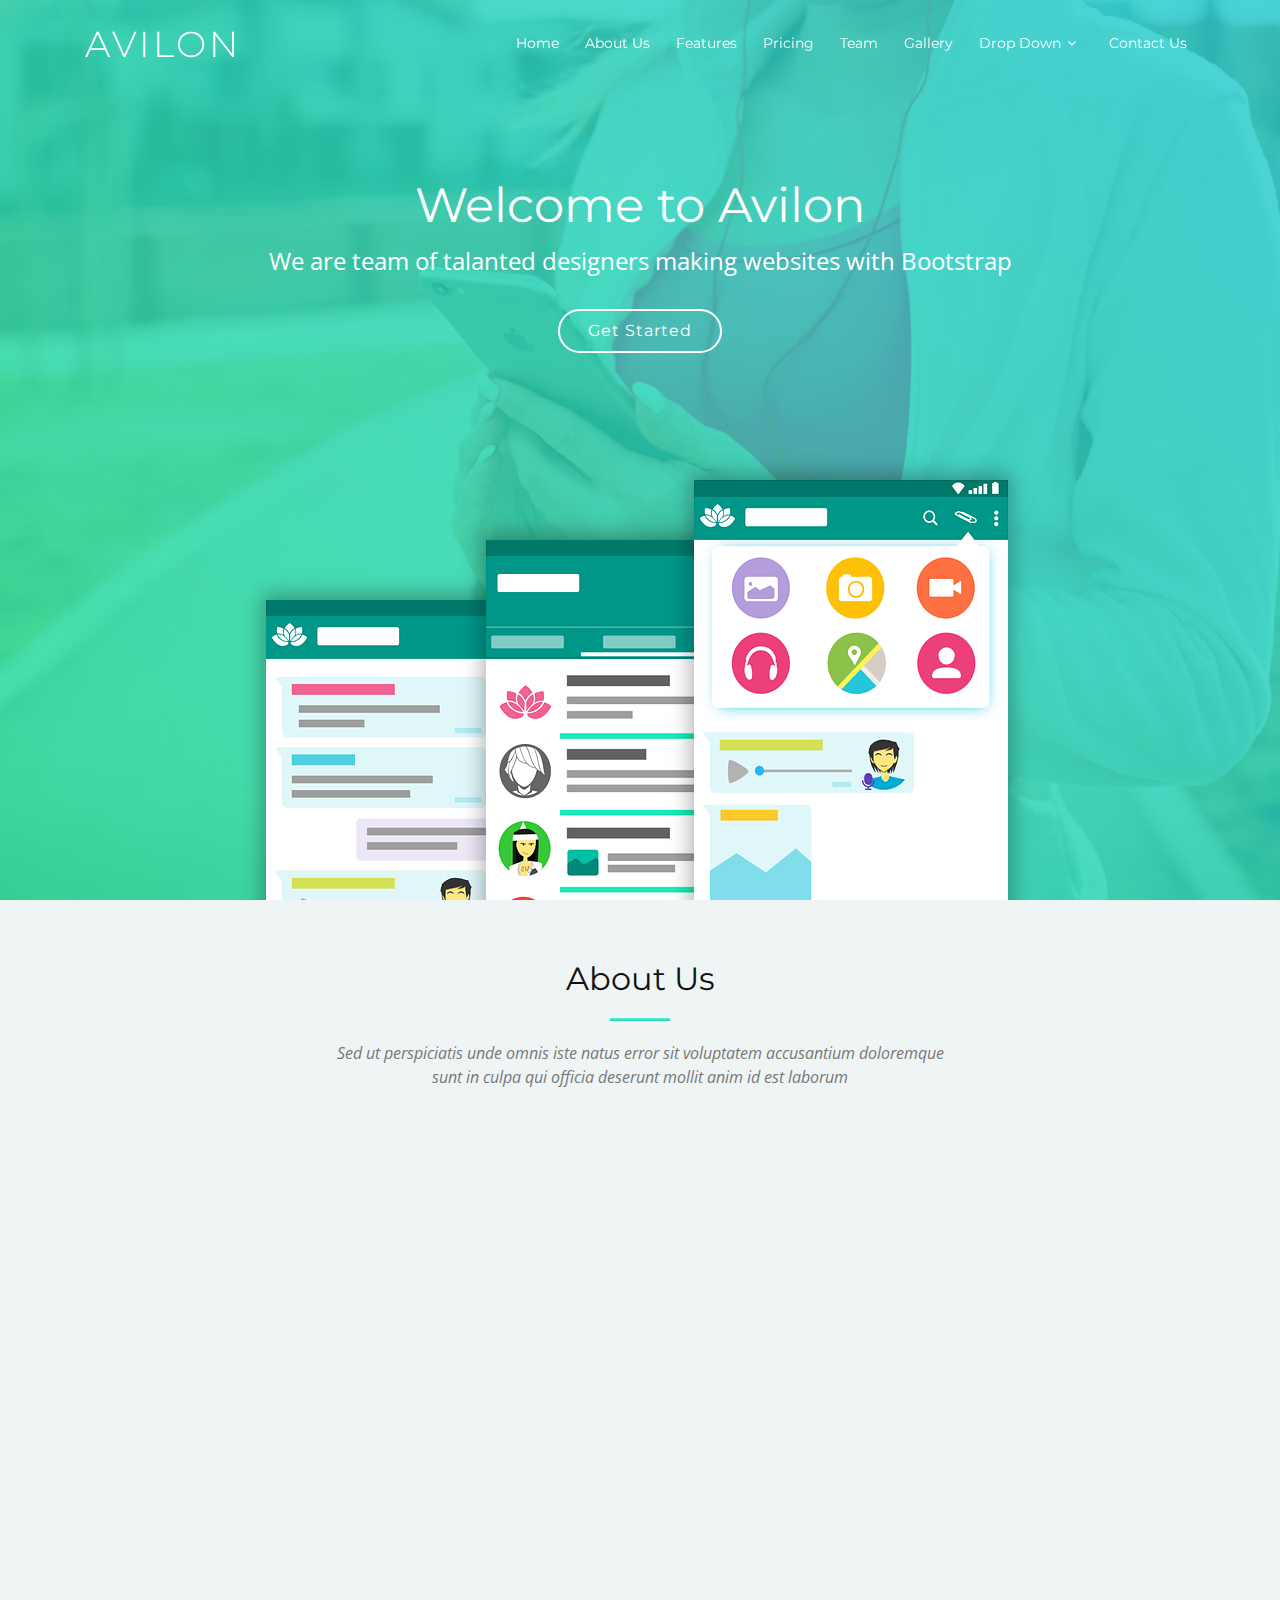
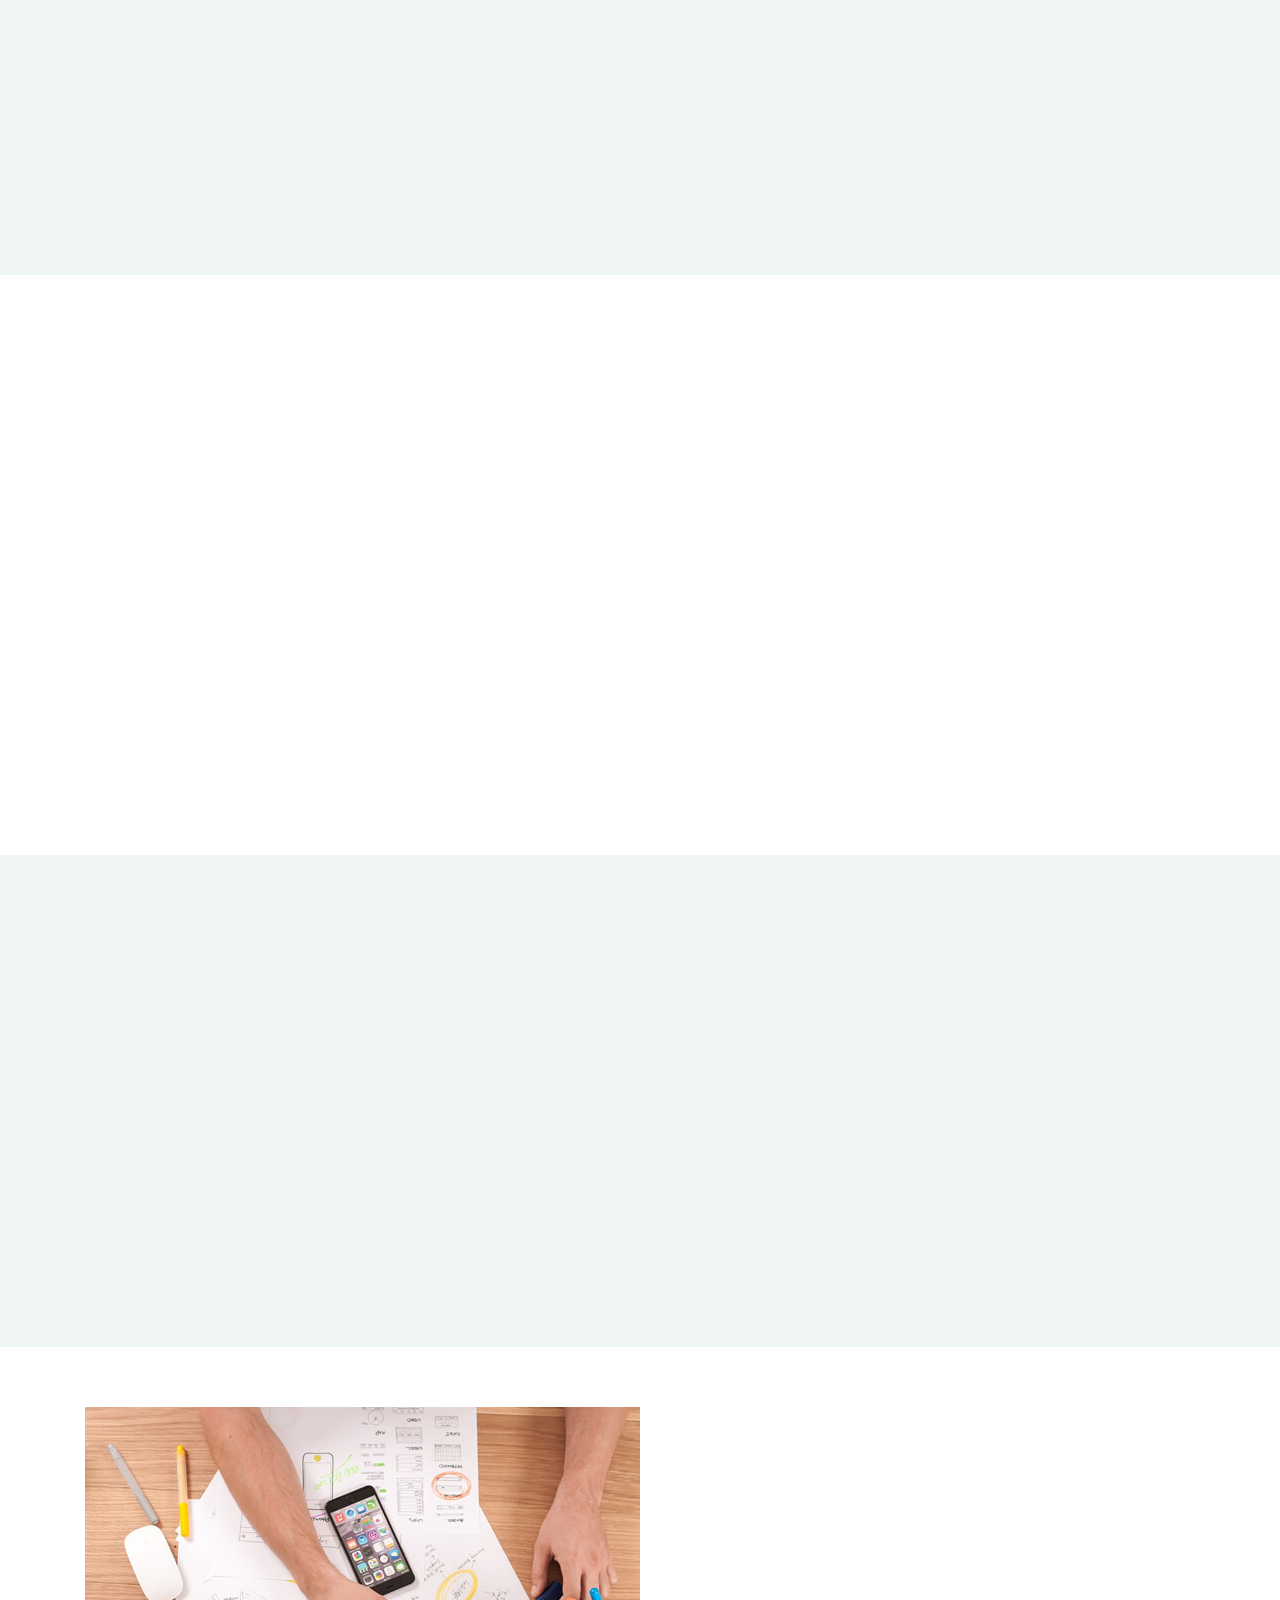
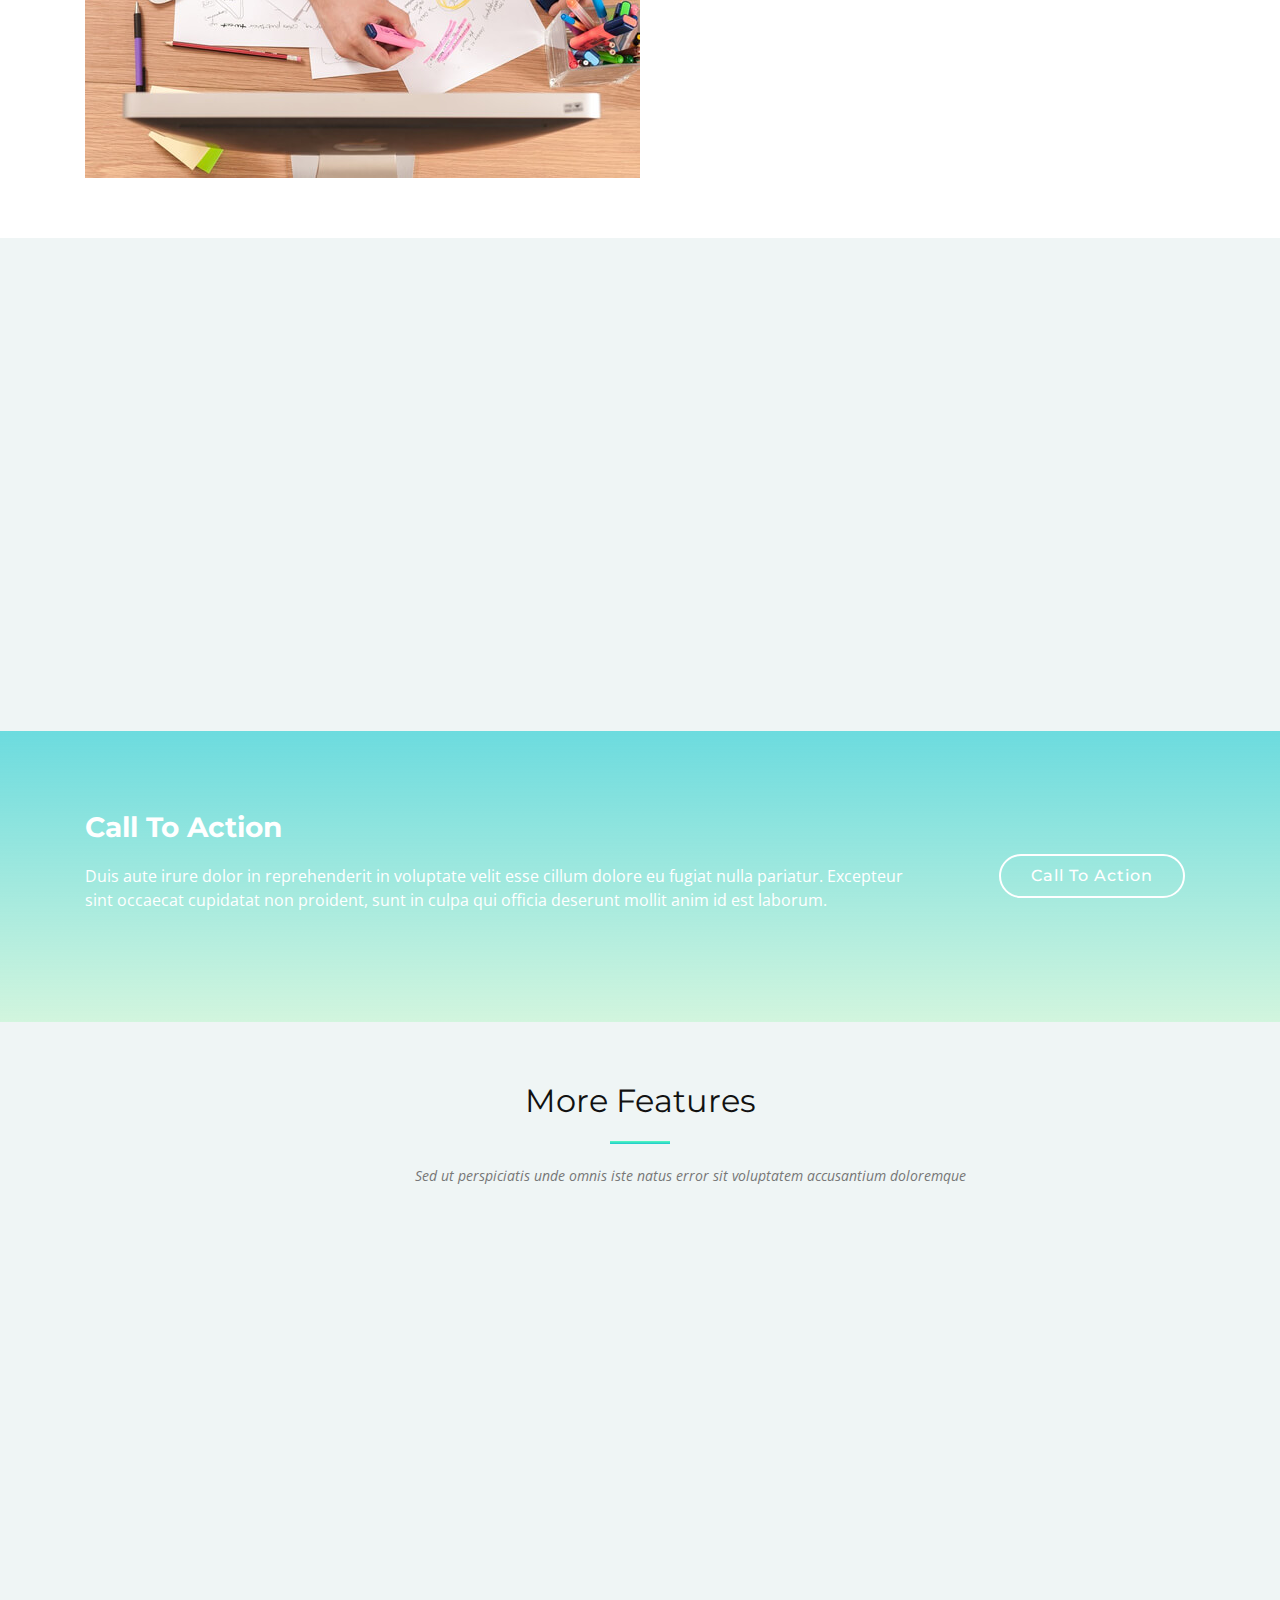
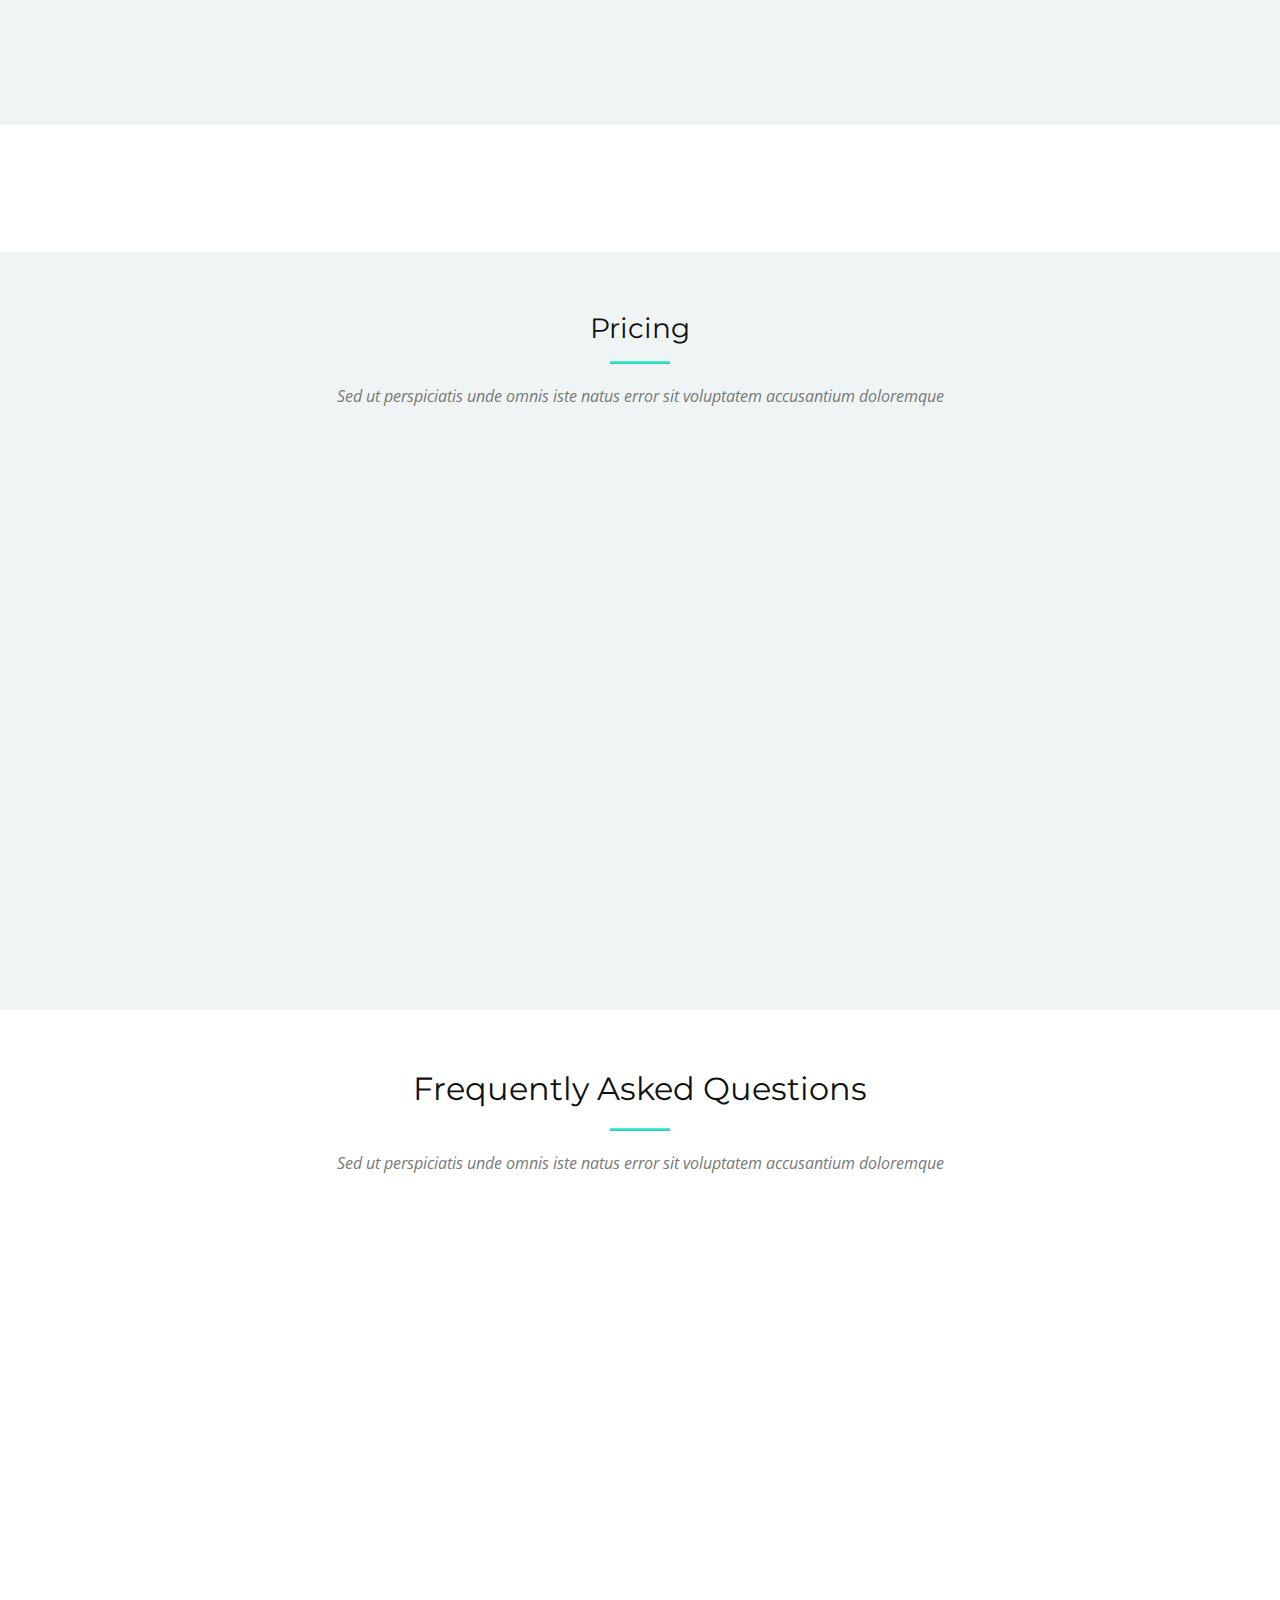
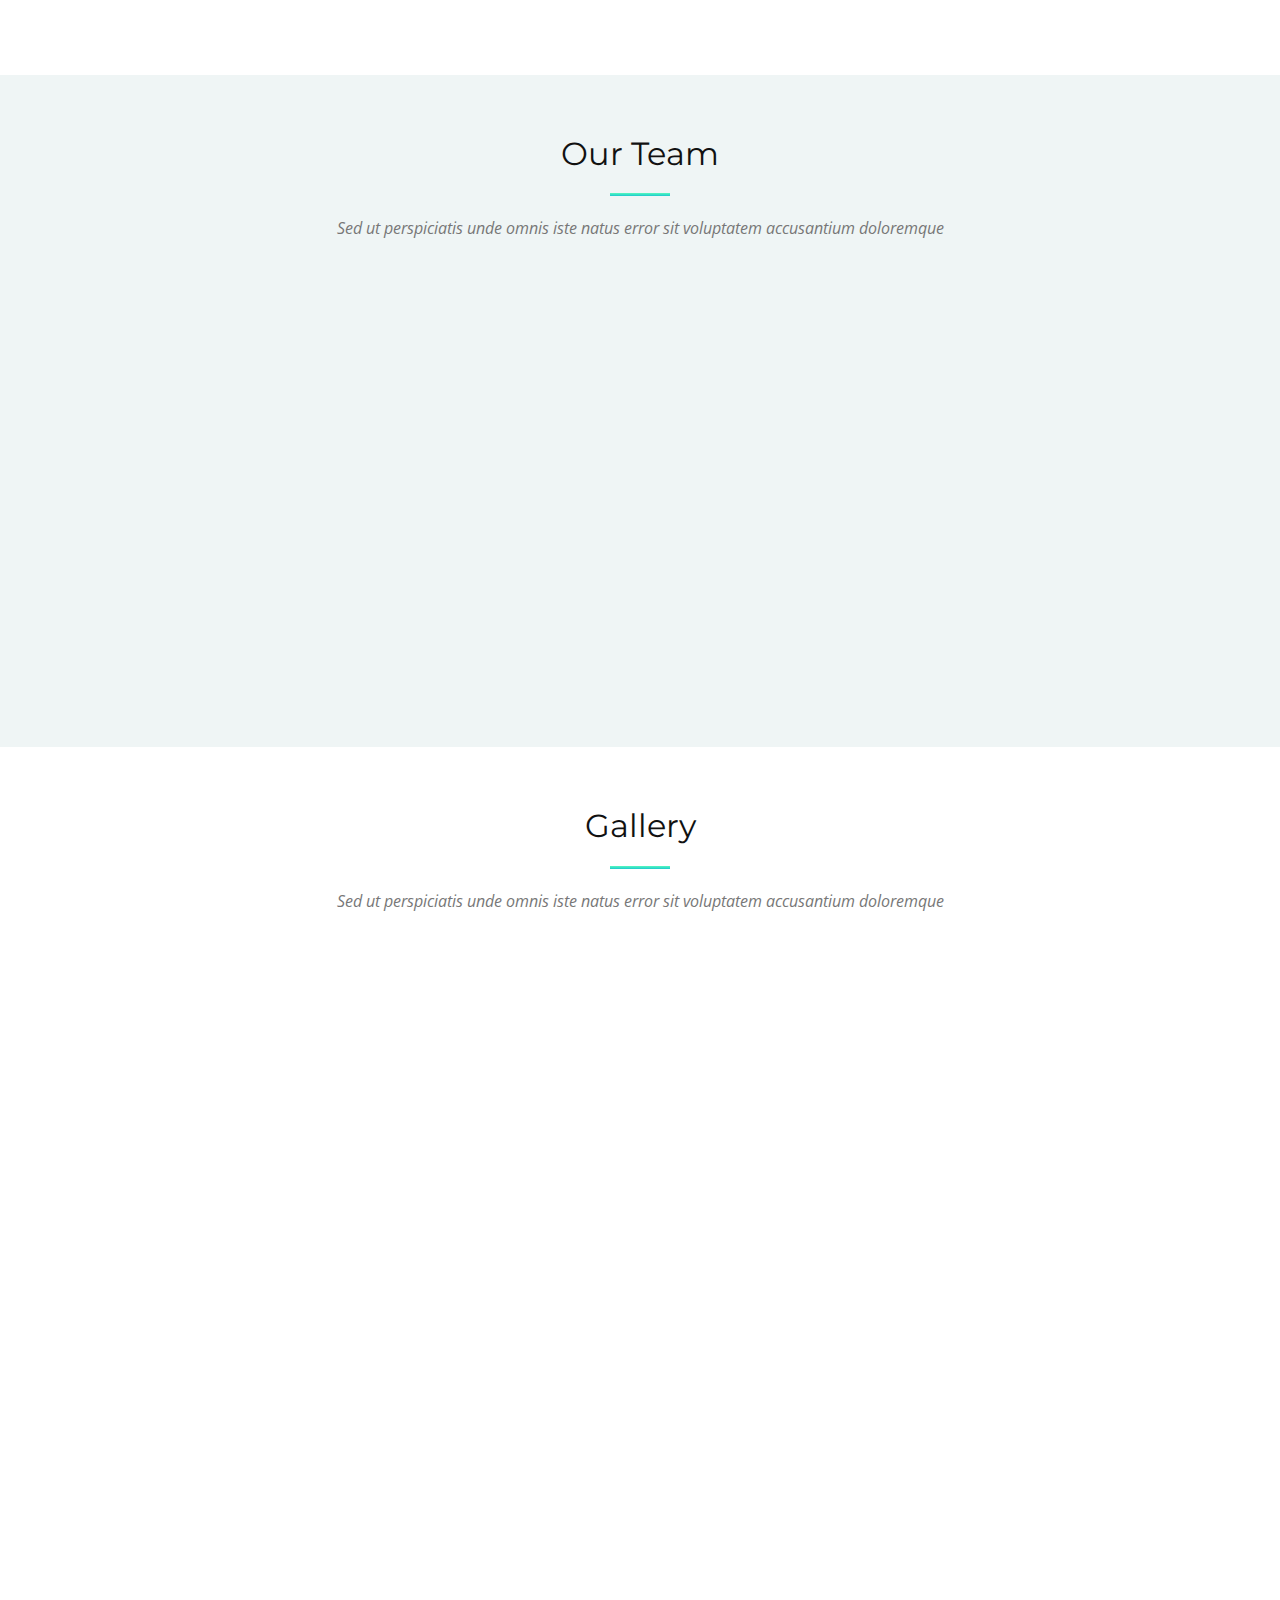
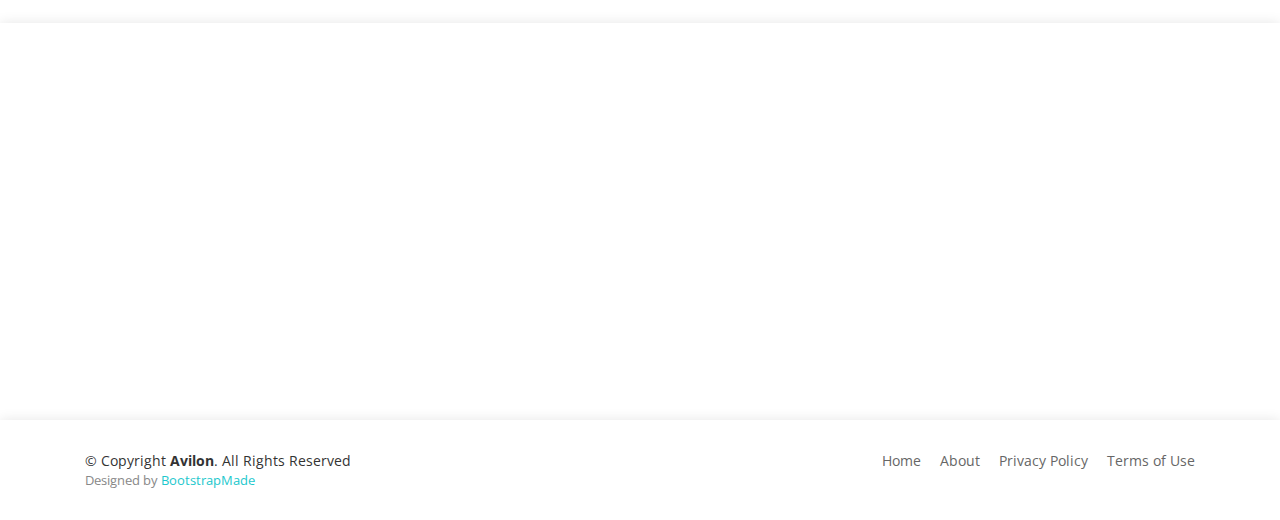
==== index.html @ e2396671 "Web template" ====
<!DOCTYPE html>
<html lang="en">
<head>
  <meta charset="utf-8">
  <title>Avilon Bootstrap Template</title>
  <meta content="width=device-width, initial-scale=1.0" name="viewport">
  <meta content="" name="keywords">
  <meta content="" name="description">

  <!-- Favicons -->
  <link href="img/favicon.png" rel="icon">
  <link href="img/apple-touch-icon.png" rel="apple-touch-icon">

  <!-- Google Fonts -->
  <link href="https://fonts.googleapis.com/css?family=Montserrat:300,400,500,700|Open+Sans:300,300i,400,400i,700,700i" rel="stylesheet">

  <!-- Bootstrap CSS File -->
  <link href="lib/bootstrap/css/bootstrap.min.css" rel="stylesheet">

  <!-- Libraries CSS Files -->
  <link href="lib/animate/animate.min.css" rel="stylesheet">
  <link href="lib/font-awesome/css/font-awesome.min.css" rel="stylesheet">
  <link href="lib/ionicons/css/ionicons.min.css" rel="stylesheet">
  <link href="lib/magnific-popup/magnific-popup.css" rel="stylesheet">

  <!-- Main Stylesheet File -->
  <link href="css/style.css" rel="stylesheet">

  <!-- =======================================================
    Theme Name: Avilon
    Theme URL: https://bootstrapmade.com/avilon-bootstrap-landing-page-template/
    Author: BootstrapMade.com
    License: https://bootstrapmade.com/license/
  ======================================================= -->
</head>

<body>

  <!--==========================
    Header
  ============================-->
  <header id="header">
    <div class="container">

      <div id="logo" class="pull-left">
        <h1><a href="#intro" class="scrollto">Avilon</a></h1>
        <!-- Uncomment below if you prefer to use an image logo -->
        <!-- <a href="#intro"><img src="img/logo.png" alt="" title=""></a> -->
      </div>

      <nav id="nav-menu-container">
        <ul class="nav-menu">
          <li class="menu-active"><a href="#intro">Home</a></li>
          <li><a href="#about">About Us</a></li>
          <li><a href="#features">Features</a></li>
          <li><a href="#pricing">Pricing</a></li>
          <li><a href="#team">Team</a></li>
          <li><a href="#gallery">Gallery</a></li>
          <li class="menu-has-children"><a href="">Drop Down</a>
            <ul>
              <li><a href="#">Drop Down 1</a></li>
              <li class="menu-has-children"><a href="#">Drop Down 2</a>
                <ul>
                  <li><a href="#">Deep Drop Down 1</a></li>
                  <li><a href="#">Deep Drop Down 2</a></li>
                  <li><a href="#">Deep Drop Down 3</a></li>
                  <li><a href="#">Deep Drop Down 4</a></li>
                  <li><a href="#">Deep Drop Down 5</a></li>
                </ul>
              </li>
              <li><a href="#">Drop Down 3</a></li>
              <li><a href="#">Drop Down 4</a></li>
              <li><a href="#">Drop Down 5</a></li>
            </ul>
          </li>
          <li><a href="#contact">Contact Us</a></li>
        </ul>
      </nav><!-- #nav-menu-container -->
    </div>
  </header><!-- #header -->

  <!--==========================
    Intro Section
  ============================-->
  <section id="intro">

    <div class="intro-text">
      <h2>Welcome to Avilon</h2>
      <p>We are team of talanted designers making websites with Bootstrap</p>
      <a href="#about" class="btn-get-started scrollto">Get Started</a>
    </div>

    <div class="product-screens">

      <div class="product-screen-1 wow fadeInUp" data-wow-delay="0.4s" data-wow-duration="0.6s">
        <img src="img/product-screen-1.png" alt="">
      </div>

      <div class="product-screen-2 wow fadeInUp" data-wow-delay="0.2s" data-wow-duration="0.6s">
        <img src="img/product-screen-2.png" alt="">
      </div>

      <div class="product-screen-3 wow fadeInUp" data-wow-duration="0.6s">
        <img src="img/product-screen-3.png" alt="">
      </div>

    </div>

  </section><!-- #intro -->

  <main id="main">

    <!--==========================
      About Us Section
    ============================-->
    <section id="about" class="section-bg">
      <div class="container-fluid">
        <div class="section-header">
          <h3 class="section-title">About Us</h3>
          <span class="section-divider"></span>
          <p class="section-description">
            Sed ut perspiciatis unde omnis iste natus error sit voluptatem accusantium doloremque<br>
            sunt in culpa qui officia deserunt mollit anim id est laborum
          </p>
        </div>

        <div class="row">
          <div class="col-lg-6 about-img wow fadeInLeft">
            <img src="img/about-img.jpg" alt="">
          </div>

          <div class="col-lg-6 content wow fadeInRight">
            <h2>Lorem ipsum dolor sit amet, consectetur adipiscing elite storium paralate</h2>
            <h3>Excepteur sint occaecat cupidatat non proident, sunt in culpa qui officia deserunt mollit anim id est laborum.</h3>
            <p>
              Lorem ipsum dolor sit amet, consectetur adipiscing elit, sed do eiusmod tempor incididunt ut labore et dolore magna aliqua ullamco laboris nisi ut aliquip ex ea commodo consequat.
            </p>

            <ul>
              <li><i class="ion-android-checkmark-circle"></i> Ullamco laboris nisi ut aliquip ex ea commodo consequat.</li>
              <li><i class="ion-android-checkmark-circle"></i> Duis aute irure dolor in reprehenderit in voluptate velit.</li>
              <li><i class="ion-android-checkmark-circle"></i> Ullamco laboris nisi ut aliquip ex ea commodo consequat. Duis aute irure dolor in reprehenderit in voluptate trideta storacalaperda mastiro dolore eu fugiat nulla pariatur.</li>
            </ul>

            <p>
              Ullamco laboris nisi ut aliquip ex ea commodo consequat. Duis aute irure dolor in reprehenderit in voluptate velit esse cillum dolore eu fugiat nulla pariatur. Excepteur sint occaecat cupidatat non proident, sunt in culpa qui officia deserunt mollit anim id est laborum Libero justo laoreet sit amet cursus sit amet dictum sit. Commodo sed egestas egestas fringilla phasellus faucibus scelerisque eleifend donec
            </p>
          </div>
        </div>

      </div>
    </section><!-- #about -->

    <!--==========================
      Product Featuress Section
    ============================-->
    <section id="features">
      <div class="container">

        <div class="row">

          <div class="col-lg-8 offset-lg-4">
            <div class="section-header wow fadeIn" data-wow-duration="1s">
              <h3 class="section-title">Product Featuress</h3>
              <span class="section-divider"></span>
            </div>
          </div>

          <div class="col-lg-4 col-md-5 features-img">
            <img src="img/product-features.png" alt="" class="wow fadeInLeft">
          </div>

          <div class="col-lg-8 col-md-7 ">

            <div class="row">

              <div class="col-lg-6 col-md-6 box wow fadeInRight">
                <div class="icon"><i class="ion-ios-speedometer-outline"></i></div>
                <h4 class="title"><a href="">Lorem Ipsum</a></h4>
                <p class="description">Voluptatum deleniti atque corrupti quos dolores et quas molestias excepturi sint occaecati cupiditate non provident clarida perendo.</p>
              </div>
              <div class="col-lg-6 col-md-6 box wow fadeInRight" data-wow-delay="0.1s">
                <div class="icon"><i class="ion-ios-flask-outline"></i></div>
                <h4 class="title"><a href="">Dolor Sitema</a></h4>
                <p class="description">Minim veniam, quis nostrud exercitation ullamco laboris nisi ut aliquip ex ea commodo consequat tarad limino ata noble dynala mark.</p>
              </div>
              <div class="col-lg-6 col-md-6 box wow fadeInRight data-wow-delay="0.2s">
                <div class="icon"><i class="ion-social-buffer-outline"></i></div>
                <h4 class="title"><a href="">Sed ut perspiciatis</a></h4>
                <p class="description">Duis aute irure dolor in reprehenderit in voluptate velit esse cillum dolore eu fugiat nulla pariatur teleca starter sinode park ledo.</p>
              </div>
              <div class="col-lg-6 col-md-6 box wow fadeInRight" data-wow-delay="0.3s">
                <div class="icon"><i class="ion-ios-analytics-outline"></i></div>
                <h4 class="title"><a href="">Magni Dolores</a></h4>
                <p class="description">Excepteur sint occaecat cupidatat non proident, sunt in culpa qui officia deserunt mollit anim id est laborum dinoun trade capsule.</p>
              </div>
            </div>

          </div>

        </div>

      </div>

    </section><!-- #features -->

    <!--==========================
      Product Advanced Featuress Section
    ============================-->
    <section id="advanced-features">

      <div class="features-row section-bg">
        <div class="container">
          <div class="row">
            <div class="col-12">
              <img class="advanced-feature-img-right wow fadeInRight" src="img/advanced-feature-1.jpg" alt="">
              <div class="wow fadeInLeft">
                <h2>Duis aute irure dolor in reprehenderit in voluptate velit esse</h2>
                <h3>Excepteur sint occaecat cupidatat non proident, sunt in culpa qui officia deserunt mollit anim id est laborum.</h3>
                <p>Lorem ipsum dolor sit amet, consectetur adipiscing elit, sed do eiusmod tempor incididunt ut labore et dolore magna aliqua. Ut enim ad minim veniam.</p>
                <p>Quis nostrud exercitation ullamco laboris nisi ut aliquip ex ea commodo consequat. Duis aute irure dolor in reprehenderit in voluptate velit esse cillum dolore eu fugiat nulla pariatur. Excepteur sint occaecat cupidatat non proident, sunt in culpa qui officia deserunt mollit anim id est laborum.</p>
              </div>
            </div>
          </div>
        </div>
      </div>

      <div class="features-row">
        <div class="container">
          <div class="row">
            <div class="col-12">
              <img class="advanced-feature-img-left" src="img/advanced-feature-2.jpg" alt="">
              <div class="wow fadeInRight">
                <h2>Duis aute irure dolor in reprehenderit in voluptate velit esse</h2>
                <i class="ion-ios-paper-outline" class="wow fadeInRight" data-wow-duration="0.5s"></i>
                <p class="wow fadeInRight" data-wow-duration="0.5s">Lorem ipsum dolor sit amet, consectetur adipiscing elit, sed do eiusmod tempor incididunt ut labore et dolore magna aliqua. Ut enim ad minim veniam.</p>
                <i class="ion-ios-color-filter-outline wow fadeInRight" data-wow-delay="0.2s" data-wow-duration="0.5s"></i>
                <p class="wow fadeInRight" data-wow-delay="0.2s" data-wow-duration="0.5s">Quis nostrud exercitation ullamco laboris nisi ut aliquip ex ea commodo consequat. Duis aute irure dolor in reprehenderit in voluptate velit esse cillum.</p>
                <i class="ion-ios-barcode-outline wow fadeInRight" data-wow-delay="0.4" data-wow-duration="0.5s"></i>
                <p class="wow fadeInRight" data-wow-delay="0.4s" data-wow-duration="0.5s">Quis nostrud exercitation ullamco laboris nisi ut aliquip ex ea commodo consequat. Duis aute irure dolor in reprehenderit in voluptate velit esse cillum.</p>
              </div>
            </div>
          </div>
        </div>
      </div>

      <div class="features-row section-bg">
        <div class="container">
          <div class="row">
            <div class="col-12">
              <img class="advanced-feature-img-right wow fadeInRight" src="img/advanced-feature-3.jpg" alt="">
              <div class="wow fadeInLeft">
                <h2>Duis aute irure dolor in reprehenderit in voluptate velit esse</h2>
                <h3>Excepteur sint occaecat cupidatat non proident, sunt in culpa qui officia deserunt mollit anim id est laborum.</h3>
                <p>Lorem ipsum dolor sit amet, consectetur adipiscing elit, sed do eiusmod tempor incididunt ut labore et dolore magna aliqua. Ut enim ad minim veniam</p>
                <i class="ion-ios-albums-outline"></i>
                <p>Quis nostrud exercitation ullamco laboris nisi ut aliquip ex ea commodo consequat. Duis aute irure dolor in reprehenderit in voluptate velit esse cillum dolore eu fugiat nulla pariatur. Excepteur sint occaecat cupidatat non proident, sunt in culpa qui officia deserunt mollit anim id est laborum.</p>
              </div>
            </div>
          </div>
        </div>
      </div>
    </section><!-- #advanced-features -->

    <!--==========================
      Call To Action Section
    ============================-->
    <section id="call-to-action">
      <div class="container">
        <div class="row">
          <div class="col-lg-9 text-center text-lg-left">
            <h3 class="cta-title">Call To Action</h3>
            <p class="cta-text"> Duis aute irure dolor in reprehenderit in voluptate velit esse cillum dolore eu fugiat nulla pariatur. Excepteur sint occaecat cupidatat non proident, sunt in culpa qui officia deserunt mollit anim id est laborum.</p>
          </div>
          <div class="col-lg-3 cta-btn-container text-center">
            <a class="cta-btn align-middle" href="#">Call To Action</a>
          </div>
        </div>

      </div>
    </section><!-- #call-to-action -->

    <!--==========================
      More Features Section
    ============================-->
    <section id="more-features" class="section-bg">
      <div class="container">

        <div class="section-header">
          <h3 class="section-title">More Features</h3>
          <span class="section-divider"></span>
          <p class="section-description">Sed ut perspiciatis unde omnis iste natus error sit voluptatem accusantium doloremque</p>
        </div>

        <div class="row">

          <div class="col-lg-6">
            <div class="box wow fadeInLeft">
              <div class="icon"><i class="ion-ios-stopwatch-outline"></i></div>
              <h4 class="title"><a href="">Lorem Ipsum</a></h4>
              <p class="description">Voluptatum deleniti atque corrupti quos dolores et quas molestias excepturi sint occaecati cupiditate non provident etiro rabeta lingo.</p>
            </div>
          </div>

          <div class="col-lg-6">
            <div class="box wow fadeInRight">
              <div class="icon"><i class="ion-ios-bookmarks-outline"></i></div>
              <h4 class="title"><a href="">Dolor Sitema</a></h4>
              <p class="description">Minim veniam, quis nostrud exercitation ullamco laboris nisi ut aliquip ex ea commodo consequat tarad limino ata nodera clas.</p>
            </div>
          </div>

          <div class="col-lg-6">
            <div class="box wow fadeInLeft">
              <div class="icon"><i class="ion-ios-heart-outline"></i></div>
              <h4 class="title"><a href="">Sed ut perspiciatis</a></h4>
              <p class="description">Duis aute irure dolor in reprehenderit in voluptate velit esse cillum dolore eu fugiat nulla pariatur trinige zareta lobur trade.</p>
            </div>
          </div>

          <div class="col-lg-6">
            <div class="box wow fadeInRight">
              <div class="icon"><i class="ion-ios-analytics-outline"></i></div>
              <h4 class="title"><a href="">Magni Dolores</a></h4>
              <p class="description">Excepteur sint occaecat cupidatat non proident, sunt in culpa qui officia deserunt mollit anim id est laborum rideta zanox satirente madera</p>
            </div>
          </div>

        </div>
      </div>
    </section><!-- #more-features -->

    <!--==========================
      Clients
    ============================-->
    <section id="clients">
      <div class="container">

        <div class="row wow fadeInUp">

          <div class="col-md-2">
            <img src="img/clients/client-1.png" alt="">
          </div>

          <div class="col-md-2">
            <img src="img/clients/client-2.png" alt="">
          </div>

          <div class="col-md-2">
            <img src="img/clients/client-3.png" alt="">
          </div>

          <div class="col-md-2">
            <img src="img/clients/client-4.png" alt="">
          </div>

          <div class="col-md-2">
            <img src="img/clients/client-5.png" alt="">
          </div>

          <div class="col-md-2">
            <img src="img/clients/client-6.png" alt="">
          </div>

        </div>
      </div>
    </section><!-- #more-features -->

    <!--==========================
      Pricing Section
    ============================-->
    <section id="pricing" class="section-bg">
      <div class="container">

        <div class="section-header">
          <h3 class="section-title">Pricing</h3>
          <span class="section-divider"></span>
          <p class="section-description">Sed ut perspiciatis unde omnis iste natus error sit voluptatem accusantium doloremque</p>
        </div>

        <div class="row">

          <div class="col-lg-4 col-md-6">
            <div class="box wow fadeInLeft">
              <h3>Free</h3>
              <h4><sup>$</sup>0<span> month</span></h4>
              <ul>
                <li><i class="ion-android-checkmark-circle"></i> Quam adipiscing vitae proin</li>
                <li><i class="ion-android-checkmark-circle"></i> Nec feugiat nisl pretium</li>
                <li><i class="ion-android-checkmark-circle"></i> Nulla at volutpat diam uteera</li>
                <li><i class="ion-android-checkmark-circle"></i> Pharetra massa massa ultricies</li>
                <li><i class="ion-android-checkmark-circle"></i> Massa ultricies mi quis hendrerit</li>
              </ul>
              <a href="#" class="get-started-btn">Get Started</a>
            </div>
          </div>

          <div class="col-lg-4 col-md-6">
            <div class="box featured wow fadeInUp">
              <h3>Business</h3>
              <h4><sup>$</sup>29<span> month</span></h4>
              <ul>
                <li><i class="ion-android-checkmark-circle"></i> Quam adipiscing vitae proin</li>
                <li><i class="ion-android-checkmark-circle"></i> Nec feugiat nisl pretium</li>
                <li><i class="ion-android-checkmark-circle"></i> Nulla at volutpat diam uteera</li>
                <li><i class="ion-android-checkmark-circle"></i> Pharetra massa massa ultricies</li>
                <li><i class="ion-android-checkmark-circle"></i> Massa ultricies mi quis hendrerit</li>
              </ul>
              <a href="#" class="get-started-btn">Get Started</a>
            </div>
          </div>

          <div class="col-lg-4 col-md-6">
            <div class="box wow fadeInRight">
              <h3>Developer</h3>
              <h4><sup>$</sup>49<span> month</span></h4>
              <ul>
                <li><i class="ion-android-checkmark-circle"></i> Quam adipiscing vitae proin</li>
                <li><i class="ion-android-checkmark-circle"></i> Nec feugiat nisl pretium</li>
                <li><i class="ion-android-checkmark-circle"></i> Nulla at volutpat diam uteera</li>
                <li><i class="ion-android-checkmark-circle"></i> Pharetra massa massa ultricies</li>
                <li><i class="ion-android-checkmark-circle"></i> Massa ultricies mi quis hendrerit</li>
              </ul>
              <a href="#" class="get-started-btn">Get Started</a>
            </div>
          </div>

        </div>
      </div>
    </section><!-- #pricing -->


    <!--==========================
      Frequently Asked Questions Section
    ============================-->
    <section id="faq">
      <div class="container">

        <div class="section-header">
          <h3 class="section-title">Frequently Asked Questions</h3>
          <span class="section-divider"></span>
          <p class="section-description">Sed ut perspiciatis unde omnis iste natus error sit voluptatem accusantium doloremque</p>
        </div>

        <ul id="faq-list" class="wow fadeInUp">
          <li>
            <a data-toggle="collapse" class="collapsed" href="#faq1">Non consectetur a erat nam at lectus urna duis? <i class="ion-android-remove"></i></a>
            <div id="faq1" class="collapse" data-parent="#faq-list">
              <p>
                Feugiat pretium nibh ipsum consequat. Tempus iaculis urna id volutpat lacus laoreet non curabitur gravida. Venenatis lectus magna fringilla urna porttitor rhoncus dolor purus non.
              </p>
            </div>
          </li>

          <li>
            <a data-toggle="collapse" href="#faq2" class="collapsed">Feugiat scelerisque varius morbi enim nunc faucibus a pellentesque? <i class="ion-android-remove"></i></a>
            <div id="faq2" class="collapse" data-parent="#faq-list">
              <p>
                Dolor sit amet consectetur adipiscing elit pellentesque habitant morbi. Id interdum velit laoreet id donec ultrices. Fringilla phasellus faucibus scelerisque eleifend donec pretium. Est pellentesque elit ullamcorper dignissim. Mauris ultrices eros in cursus turpis massa tincidunt dui.
              </p>
            </div>
          </li>

          <li>
            <a data-toggle="collapse" href="#faq3" class="collapsed">Dolor sit amet consectetur adipiscing elit pellentesque habitant morbi? <i class="ion-android-remove"></i></a>
            <div id="faq3" class="collapse" data-parent="#faq-list">
              <p>
                Eleifend mi in nulla posuere sollicitudin aliquam ultrices sagittis orci. Faucibus pulvinar elementum integer enim. Sem nulla pharetra diam sit amet nisl suscipit. Rutrum tellus pellentesque eu tincidunt. Lectus urna duis convallis convallis tellus. Urna molestie at elementum eu facilisis sed odio morbi quis
              </p>
            </div>
          </li>

          <li>
            <a data-toggle="collapse" href="#faq4" class="collapsed">Ac odio tempor orci dapibus. Aliquam eleifend mi in nulla? <i class="ion-android-remove"></i></a>
            <div id="faq4" class="collapse" data-parent="#faq-list">
              <p>
                Dolor sit amet consectetur adipiscing elit pellentesque habitant morbi. Id interdum velit laoreet id donec ultrices. Fringilla phasellus faucibus scelerisque eleifend donec pretium. Est pellentesque elit ullamcorper dignissim. Mauris ultrices eros in cursus turpis massa tincidunt dui.
              </p>
            </div>
          </li>

          <li>
            <a data-toggle="collapse" href="#faq5" class="collapsed">Tempus quam pellentesque nec nam aliquam sem et tortor consequat? <i class="ion-android-remove"></i></a>
            <div id="faq5" class="collapse" data-parent="#faq-list">
              <p>
                Molestie a iaculis at erat pellentesque adipiscing commodo. Dignissim suspendisse in est ante in. Nunc vel risus commodo viverra maecenas accumsan. Sit amet nisl suscipit adipiscing bibendum est. Purus gravida quis blandit turpis cursus in
              </p>
            </div>
          </li>

          <li>
            <a data-toggle="collapse" href="#faq6" class="collapsed">Tortor vitae purus faucibus ornare. Varius vel pharetra vel turpis nunc eget lorem dolor? <i class="ion-android-remove"></i></a>
            <div id="faq6" class="collapse" data-parent="#faq-list">
              <p>
                Laoreet sit amet cursus sit amet dictum sit amet justo. Mauris vitae ultricies leo integer malesuada nunc vel. Tincidunt eget nullam non nisi est sit amet. Turpis nunc eget lorem dolor sed. Ut venenatis tellus in metus vulputate eu scelerisque. Pellentesque diam volutpat commodo sed egestas egestas fringilla phasellus faucibus. Nibh tellus molestie nunc non blandit massa enim nec.
              </p>
            </div>
          </li>

        </ul>

      </div>
    </section><!-- #faq -->

    <!--==========================
      Our Team Section
    ============================-->
    <section id="team" class="section-bg">
      <div class="container">
        <div class="section-header">
          <h3 class="section-title">Our Team</h3>
          <span class="section-divider"></span>
          <p class="section-description">Sed ut perspiciatis unde omnis iste natus error sit voluptatem accusantium doloremque</p>
        </div>
        <div class="row wow fadeInUp">
          <div class="col-lg-3 col-md-6">
            <div class="member">
              <div class="pic"><img src="img/team/team-1.jpg" alt=""></div>
              <h4>Walter White</h4>
              <span>Chief Executive Officer</span>
              <div class="social">
                <a href=""><i class="fa fa-twitter"></i></a>
                <a href=""><i class="fa fa-facebook"></i></a>
                <a href=""><i class="fa fa-google-plus"></i></a>
                <a href=""><i class="fa fa-linkedin"></i></a>
              </div>
            </div>
          </div>

          <div class="col-lg-3 col-md-6">
            <div class="member">
              <div class="pic"><img src="img/team/team-2.jpg" alt=""></div>
              <h4>Sarah Jhinson</h4>
              <span>Product Manager</span>
              <div class="social">
                <a href=""><i class="fa fa-twitter"></i></a>
                <a href=""><i class="fa fa-facebook"></i></a>
                <a href=""><i class="fa fa-google-plus"></i></a>
                <a href=""><i class="fa fa-linkedin"></i></a>
              </div>
            </div>
          </div>

          <div class="col-lg-3 col-md-6">
            <div class="member">
              <div class="pic"><img src="img/team/team-3.jpg" alt=""></div>
              <h4>William Anderson</h4>
              <span>CTO</span>
              <div class="social">
                <a href=""><i class="fa fa-twitter"></i></a>
                <a href=""><i class="fa fa-facebook"></i></a>
                <a href=""><i class="fa fa-google-plus"></i></a>
                <a href=""><i class="fa fa-linkedin"></i></a>
              </div>
            </div>
          </div>

          <div class="col-lg-3 col-md-6">
            <div class="member">
              <div class="pic"><img src="img/team/team-4.jpg" alt=""></div>
              <h4>Amanda Jepson</h4>
              <span>Accountant</span>
              <div class="social">
                <a href=""><i class="fa fa-twitter"></i></a>
                <a href=""><i class="fa fa-facebook"></i></a>
                <a href=""><i class="fa fa-google-plus"></i></a>
                <a href=""><i class="fa fa-linkedin"></i></a>
              </div>
            </div>
          </div>
        </div>

      </div>
    </section><!-- #team -->

    <!--==========================
      Gallery Section
    ============================-->
    <section id="gallery">
      <div class="container-fluid">
        <div class="section-header">
          <h3 class="section-title">Gallery</h3>
          <span class="section-divider"></span>
          <p class="section-description">Sed ut perspiciatis unde omnis iste natus error sit voluptatem accusantium doloremque</p>
        </div>

        <div class="row no-gutters">

          <div class="col-lg-4 col-md-6">
            <div class="gallery-item wow fadeInUp">
              <a href="img/gallery/gallery-1.jpg" class="gallery-popup">
                <img src="img/gallery/gallery-1.jpg" alt="">
              </a>
            </div>
          </div>

          <div class="col-lg-4 col-md-6">
            <div class="gallery-item wow fadeInUp">
              <a href="img/gallery/gallery-2.jpg" class="gallery-popup">
                <img src="img/gallery/gallery-2.jpg" alt="">
              </a>
            </div>
          </div>

          <div class="col-lg-4 col-md-6">
            <div class="gallery-item wow fadeInUp">
              <a href="img/gallery/gallery-3.jpg" class="gallery-popup">
                <img src="img/gallery/gallery-3.jpg" alt="">
              </a>
            </div>
          </div>

          <div class="col-lg-4 col-md-6">
            <div class="gallery-item wow fadeInUp">
              <a href="img/gallery/gallery-4.jpg" class="gallery-popup">
                <img src="img/gallery/gallery-4.jpg" alt="">
              </a>
            </div>
          </div>

          <div class="col-lg-4 col-md-6">
            <div class="gallery-item wow fadeInUp">
              <a href="img/gallery/gallery-5.jpg" class="gallery-popup">
                <img src="img/gallery/gallery-5.jpg" alt="">
              </a>
            </div>
          </div>

          <div class="col-lg-4 col-md-6">
            <div class="gallery-item wow fadeInUp">
              <a href="img/gallery/gallery-6.jpg" class="gallery-popup">
                <img src="img/gallery/gallery-6.jpg" alt="">
              </a>
            </div>
          </div>

        </div>

      </div>
    </section><!-- #gallery -->

    <!--==========================
      Contact Section
    ============================-->
    <section id="contact">
      <div class="container">
        <div class="row wow fadeInUp">

          <div class="col-lg-4 col-md-4">
            <div class="contact-about">
              <h3>Avilon</h3>
              <p>Cras fermentum odio eu feugiat. Justo eget magna fermentum iaculis eu non diam phasellus. Scelerisque felis imperdiet proin fermentum leo. Amet volutpat consequat mauris nunc congue.</p>
              <div class="social-links">
                <a href="#" class="twitter"><i class="fa fa-twitter"></i></a>
                <a href="#" class="facebook"><i class="fa fa-facebook"></i></a>
                <a href="#" class="instagram"><i class="fa fa-instagram"></i></a>
                <a href="#" class="google-plus"><i class="fa fa-google-plus"></i></a>
                <a href="#" class="linkedin"><i class="fa fa-linkedin"></i></a>
              </div>
            </div>
          </div>

          <div class="col-lg-3 col-md-4">
            <div class="info">
              <div>
                <i class="ion-ios-location-outline"></i>
                <p>A108 Adam Street<br>New York, NY 535022</p>
              </div>

              <div>
                <i class="ion-ios-email-outline"></i>
                <p>info@example.com</p>
              </div>

              <div>
                <i class="ion-ios-telephone-outline"></i>
                <p>+1 5589 55488 55s</p>
              </div>

            </div>
          </div>

          <div class="col-lg-5 col-md-8">
            <div class="form">
              <div id="sendmessage">Your message has been sent. Thank you!</div>
              <div id="errormessage"></div>
              <form action="" method="post" role="form" class="contactForm">
                <div class="form-row">
                  <div class="form-group col-lg-6">
                    <input type="text" name="name" class="form-control" id="name" placeholder="Your Name" data-rule="minlen:4" data-msg="Please enter at least 4 chars" />
                    <div class="validation"></div>
                  </div>
                  <div class="form-group col-lg-6">
                    <input type="email" class="form-control" name="email" id="email" placeholder="Your Email" data-rule="email" data-msg="Please enter a valid email" />
                    <div class="validation"></div>
                  </div>
                </div>
                <div class="form-group">
                  <input type="text" class="form-control" name="subject" id="subject" placeholder="Subject" data-rule="minlen:4" data-msg="Please enter at least 8 chars of subject" />
                  <div class="validation"></div>
                </div>
                <div class="form-group">
                  <textarea class="form-control" name="message" rows="5" data-rule="required" data-msg="Please write something for us" placeholder="Message"></textarea>
                  <div class="validation"></div>
                </div>
                <div class="text-center"><button type="submit" title="Send Message">Send Message</button></div>
              </form>
            </div>
          </div>

        </div>

      </div>
    </section><!-- #contact -->

  </main>

  <!--==========================
    Footer
  ============================-->
  <footer id="footer">
    <div class="container">
      <div class="row">
        <div class="col-lg-6 text-lg-left text-center">
          <div class="copyright">
            &copy; Copyright <strong>Avilon</strong>. All Rights Reserved
          </div>
          <div class="credits">
            <!--
              All the links in the footer should remain intact.
              You can delete the links only if you purchased the pro version.
              Licensing information: https://bootstrapmade.com/license/
              Purchase the pro version with working PHP/AJAX contact form: https://bootstrapmade.com/buy/?theme=Avilon
            -->
            Designed by <a href="https://bootstrapmade.com/">BootstrapMade</a>
          </div>
        </div>
        <div class="col-lg-6">
          <nav class="footer-links text-lg-right text-center pt-2 pt-lg-0">
            <a href="#intro" class="scrollto">Home</a>
            <a href="#about" class="scrollto">About</a>
            <a href="#">Privacy Policy</a>
            <a href="#">Terms of Use</a>
          </nav>
        </div>
      </div>
    </div>
  </footer><!-- #footer -->

  <a href="#" class="back-to-top"><i class="fa fa-chevron-up"></i></a>

  <!-- JavaScript Libraries -->
  <script src="lib/jquery/jquery.min.js"></script>
  <script src="lib/jquery/jquery-migrate.min.js"></script>
  <script src="lib/bootstrap/js/bootstrap.bundle.min.js"></script>
  <script src="lib/easing/easing.min.js"></script>
  <script src="lib/wow/wow.min.js"></script>
  <script src="lib/superfish/hoverIntent.js"></script>
  <script src="lib/superfish/superfish.min.js"></script>
  <script src="lib/magnific-popup/magnific-popup.min.js"></script>

  <!-- Contact Form JavaScript File -->
  <script src="contactform/contactform.js"></script>

  <!-- Template Main Javascript File -->
  <script src="js/main.js"></script>

</body>
</html>
---- css/style.css ----
/*
  Theme Name: Avilon
  Theme URL: https://bootstrapmade.com/avilon-bootstrap-landing-page-template/
  Author: BootstrapMade.com
  License: https://bootstrapmade.com/license/
*/
/*--------------------------------------------------------------
# General
--------------------------------------------------------------*/
body {
  background: #fff;
  color: #666666;
  font-family: "Open Sans", sans-serif;
  overflow-x: hidden;
}

a {
  color: #1dc8cd;
  transition: 0.5s;
}

a:hover, a:active, a:focus {
  color: #1dc9ce;
  outline: none;
  text-decoration: none;
}

p {
  padding: 0;
  margin: 0 0 30px 0;
}

h1, h2, h3, h4, h5, h6 {
  font-family: "Montserrat", sans-serif;
  font-weight: 400;
  margin: 0 0 20px 0;
  padding: 0;
}

/* Back to top button */
.back-to-top {
  position: fixed;
  display: none;
  background: linear-gradient(45deg, #1de099, #1dc8cd);
  color: #fff;
  padding: 2px 20px 8px 20px;
  font-size: 16px;
  border-radius: 4px 4px 0 0;
  right: 15px;
  bottom: 0;
  transition: none;
}

.back-to-top:focus {
  background: linear-gradient(45deg, #1de099, #1dc8cd);
  color: #fff;
  outline: none;
}

.back-to-top:hover {
  background: #1dc8cd;
  color: #fff;
}

/*--------------------------------------------------------------
# Header
--------------------------------------------------------------*/
#header {
  padding: 30px 0;
  height: 92px;
  position: fixed;
  left: 0;
  top: 0;
  right: 0;
  transition: all 0.5s;
  z-index: 997;
}

#header #logo {
  float: left;
}

#header #logo h1 {
  font-size: 36px;
  margin: -4px 0 0 0;
  padding: 0;
  line-height: 1;
  display: inline-block;
  font-family: "Montserrat", sans-serif;
  font-weight: 300;
  letter-spacing: 3px;
  text-transform: uppercase;
}

#header #logo h1 a, #header #logo h1 a:hover {
  color: #fff;
}

#header #logo img {
  padding: 0;
  margin: 0;
}

@media (max-width: 768px) {
  #header #logo h1 {
    font-size: 28px;
    margin-top: 0;
  }
  #header #logo img {
    max-height: 40px;
  }
}

#header.header-fixed {
  background: linear-gradient(45deg, #1de099, #1dc8cd);
  padding: 20px 0;
  height: 72px;
  transition: all 0.5s;
}

/*--------------------------------------------------------------
# Intro Section
--------------------------------------------------------------*/
#intro {
  width: 100%;
  height: 100vh;
  background: linear-gradient(45deg, rgba(29, 224, 153, 0.8), rgba(29, 200, 205, 0.8)), url("../img/intro-bg.jpg") center top no-repeat;
  background-size: cover;
  position: relative;
}

@media (min-width: 1024px) {
  #intro {
    background-attachment: fixed;
  }
}

#intro .intro-text {
  position: absolute;
  left: 0;
  top: 60px;
  right: 0;
  height: calc(50% - 60px);
  display: flex;
  align-items: center;
  justify-content: center;
  text-align: center;
  flex-direction: column;
}

#intro h2 {
  margin: 30px 0 10px 0;
  padding: 0 15px;
  font-size: 48px;
  font-weight: 400;
  line-height: 56px;
  color: #fff;
}

@media (max-width: 768px) {
  #intro h2 {
    font-size: 28px;
    line-height: 36px;
  }
}

#intro p {
  color: #fff;
  margin-bottom: 20px;
  padding: 0 15px;
  font-size: 24px;
}

@media (max-width: 768px) {
  #intro p {
    font-size: 18px;
    line-height: 24px;
    margin-bottom: 20px;
  }
}

#intro .btn-get-started {
  font-family: "Montserrat", sans-serif;
  font-weight: 400;
  font-size: 16px;
  letter-spacing: 1px;
  display: inline-block;
  padding: 8px 28px;
  border-radius: 50px;
  transition: 0.5s;
  margin: 10px;
  border: 2px solid #fff;
  color: #fff;
}

#intro .btn-get-started:hover {
  color: #1dc8cd;
  background: #fff;
}

#intro .product-screens {
  position: absolute;
  left: 0;
  right: 0;
  bottom: 0;
  overflow: hidden;
  text-align: center;
  width: 100%;
  height: 50%;
}

#intro .product-screens img {
  box-shadow: 0px -2px 19px 4px rgba(0, 0, 0, 0.29);
}

#intro .product-screens .product-screen-1 {
  position: absolute;
  z-index: 30;
  left: calc(50% + 54px);
  bottom: 0;
  top: 30px;
}

#intro .product-screens .product-screen-2 {
  position: absolute;
  z-index: 20;
  left: calc(50% - 154px);
  bottom: 0;
  top: 90px;
}

#intro .product-screens .product-screen-3 {
  position: absolute;
  z-index: 10;
  left: calc(50% - 374px);
  bottom: 0;
  top: 150px;
}

@media (max-width: 767px) {
  #intro .product-screens .product-screen-1 {
    position: static;
    padding-top: 30px;
  }
  #intro .product-screens .product-screen-2, #intro .product-screens .product-screen-3 {
    display: none;
  }
}

/*--------------------------------------------------------------
# Navigation Menu
--------------------------------------------------------------*/
/* Nav Menu Essentials */
.nav-menu, .nav-menu * {
  margin: 0;
  padding: 0;
  list-style: none;
}

.nav-menu ul {
  position: absolute;
  display: none;
  top: 100%;
  left: 0;
  z-index: 99;
}

.nav-menu li {
  position: relative;
  white-space: nowrap;
}

.nav-menu > li {
  float: left;
}

.nav-menu li:hover > ul,
.nav-menu li.sfHover > ul {
  display: block;
}

.nav-menu ul ul {
  top: 0;
  left: 100%;
}

.nav-menu ul li {
  min-width: 180px;
}

/* Nav Menu Arrows */
.sf-arrows .sf-with-ul {
  padding-right: 30px;
}

.sf-arrows .sf-with-ul:after {
  content: "\f107";
  position: absolute;
  right: 15px;
  font-family: FontAwesome;
  font-style: normal;
  font-weight: normal;
}

.sf-arrows ul .sf-with-ul:after {
  content: "\f105";
}

/* Nav Meu Container */
#nav-menu-container {
  float: right;
  margin: 0;
}

@media (max-width: 768px) {
  #nav-menu-container {
    display: none;
  }
}

/* Nav Meu Styling */
.nav-menu a {
  padding: 0 8px 10px 8px;
  text-decoration: none;
  display: inline-block;
  color: #fff;
  font-family: "Montserrat", sans-serif;
  font-weight: 400;
  font-size: 14px;
  outline: none;
}

.nav-menu > li {
  margin-left: 10px;
}

.nav-menu ul {
  margin: 4px 0 0 0;
  padding: 10px;
  box-shadow: 0px 0px 30px rgba(127, 137, 161, 0.25);
  background: #fff;
}

.nav-menu ul li {
  transition: 0.3s;
}

.nav-menu ul li a {
  padding: 10px;
  color: #333;
  transition: 0.3s;
  display: block;
  font-size: 13px;
  text-transform: none;
}

.nav-menu ul li:hover > a {
  color: #1dc8cd;
}

.nav-menu ul ul {
  margin: 0;
}

/* Mobile Nav Toggle */
#mobile-nav-toggle {
  position: fixed;
  right: 0;
  top: 0;
  z-index: 999;
  margin: 20px 20px 0 0;
  border: 0;
  background: none;
  font-size: 24px;
  display: none;
  transition: all 0.4s;
  outline: none;
  cursor: pointer;
}

#mobile-nav-toggle i {
  color: #fff;
}

@media (max-width: 768px) {
  #mobile-nav-toggle {
    display: inline;
  }
}

/* Mobile Nav Styling */
#mobile-nav {
  position: fixed;
  top: 0;
  padding-top: 18px;
  bottom: 0;
  z-index: 998;
  background: rgba(52, 59, 64, 0.9);
  left: -260px;
  width: 260px;
  overflow-y: auto;
  transition: 0.4s;
}

#mobile-nav ul {
  padding: 0;
  margin: 0;
  list-style: none;
}

#mobile-nav ul li {
  position: relative;
}

#mobile-nav ul li a {
  color: #fff;
  font-size: 16px;
  overflow: hidden;
  padding: 10px 22px 10px 15px;
  position: relative;
  text-decoration: none;
  width: 100%;
  display: block;
  outline: none;
}

#mobile-nav ul li a:hover {
  color: #fff;
}

#mobile-nav ul li li {
  padding-left: 30px;
}

#mobile-nav ul .menu-has-children i {
  position: absolute;
  right: 0;
  z-index: 99;
  padding: 15px;
  cursor: pointer;
  color: #fff;
}

#mobile-nav ul .menu-has-children i.fa-chevron-up {
  color: #1dc8cd;
}

#mobile-nav ul .menu-item-active {
  color: #1dc8cd;
}

#mobile-body-overly {
  width: 100%;
  height: 100%;
  z-index: 997;
  top: 0;
  left: 0;
  position: fixed;
  background: rgba(52, 59, 64, 0.9);
  display: none;
}

/* Mobile Nav body classes */
body.mobile-nav-active {
  overflow: hidden;
}

body.mobile-nav-active #mobile-nav {
  left: 0;
}

body.mobile-nav-active #mobile-nav-toggle {
  color: #fff;
}

/*--------------------------------------------------------------
# Sections
--------------------------------------------------------------*/
/* Sections Header
--------------------------------*/
.section-header .section-title {
  font-size: 32px;
  color: #111;
  text-align: center;
  font-weight: 400;
}

.section-header .section-description {
  text-align: center;
  padding-bottom: 40px;
  color: #777;
  font-style: italic;
}

.section-header .section-divider {
  display: block;
  width: 60px;
  height: 3px;
  background: #1dc8cd;
  background: linear-gradient(0deg, #1dc8cd 0%, #55fabe 100%);
  margin: 0 auto;
  margin-bottom: 20px;
}

/* Section with background
--------------------------------*/
.section-bg {
  background: #eff5f5;
}

/* About Us Section
--------------------------------*/
#about {
  padding: 60px 0;
  overflow: hidden;
}

#about .about-img {
  height: 510px;
  overflow: hidden;
}

#about .about-img img {
  margin-left: -15px;
  max-width: 100%;
}

@media (max-width: 768px) {
  #about .about-img {
    height: auto;
  }
  #about .about-img img {
    margin-left: 0;
    padding-bottom: 30px;
  }
}

#about .content .h2 {
  color: #333;
  font-weight: 300;
  font-size: 24px;
}

#about .content h3 {
  color: #777;
  font-weight: 300;
  font-size: 18px;
  line-height: 26px;
  font-style: italic;
}

#about .content p {
  line-height: 26px;
}

#about .content p:last-child {
  margin-bottom: 0;
}

#about .content i {
  font-size: 20px;
  padding-right: 4px;
  color: #1dc8cd;
}

#about .content ul {
  list-style: none;
  padding: 0;
}

#about .content ul li {
  padding-bottom: 10px;
}

/* Product Featuress Section
--------------------------------*/
#features {
  background: #fff;
  padding: 60px 0 0 0;
  overflow: hidden;
}

#features .features-img {
  text-align: center;
  padding-top: 20px;
}

@media (min-width: 769px) {
  #features .features-img {
    padding-top: 120px;
    margin-top: -200px;
  }
}

#features .features-img img {
  max-width: 100%;
}

#features .box {
  margin-bottom: 15px;
  text-align: center;
}

#features .icon {
  margin-bottom: 10px;
}

#features .icon i {
  color: #666666;
  font-size: 40px;
  transition: 0.5s;
}

#features .icon i:before {
  background: #1dc8cd;
  background: linear-gradient(45deg, #1dc8cd 0%, #55fabe 100%);
  background-clip: border-box;
  -webkit-background-clip: text;
  -webkit-text-fill-color: transparent;
}

#features .title {
  font-weight: 300;
  margin-bottom: 15px;
  font-size: 22px;
}

#features .title a {
  color: #111;
}

#features .description {
  font-size: 14px;
  line-height: 24px;
  margin-bottom: 10px;
}

#features .section-description {
  padding-bottom: 10px;
}

/* Product Advanced Featuress Section
--------------------------------*/
#advanced-features {
  overflow: hidden;
}

#advanced-features .features-row {
  padding: 60px 0 30px 0;
}

#advanced-features h2 {
  font-size: 26px;
  font-weight: 700;
  color: #000;
}

#advanced-features h3 {
  font-size: 16px;
  line-height: 24px;
  font-weight: 400;
  font-style: italic;
  color: #999;
}

#advanced-features p {
  line-height: 24px;
  color: #777;
  margin-bottom: 30px;
}

#advanced-features i {
  color: #666666;
  font-size: 64px;
  transition: 0.5s;
  float: left;
  padding: 0 15px 0px 0;
  line-height: 1;
}

#advanced-features i:before {
  background: #1dc8cd;
  background: linear-gradient(45deg, #1dc8cd 0%, #55fabe 100%);
  background-clip: border-box;
  -webkit-background-clip: text;
  -webkit-text-fill-color: transparent;
}

#advanced-features .advanced-feature-img-right {
  max-width: 100%;
  float: right;
  padding: 0 0 30px 30px;
}

#advanced-features .advanced-feature-img-left {
  max-width: 100%;
  float: left;
  padding: 0 30px 30px 0;
}

@media (max-width: 768px) {
  #advanced-features .advanced-feature-img-right, #advanced-features .advanced-feature-img-left {
    max-width: 50%;
  }
}

@media (max-width: 767px) {
  #advanced-features .advanced-feature-img-right, #advanced-features .advanced-feature-img-left {
    max-width: 100%;
    float: none;
    padding: 0 0 30px 0;
  }
}

/* Call To Action Section
--------------------------------*/
#call-to-action {
  overflow: hidden;
  background: linear-gradient(rgba(29, 200, 205, 0.65), rgba(29, 205, 89, 0.2)), url(../img/call-to-action-bg.jpg) fixed center center;
  background-size: cover;
  padding: 80px 0;
}

#call-to-action .cta-title {
  color: #fff;
  font-size: 28px;
  font-weight: 700;
}

#call-to-action .cta-text {
  color: #fff;
}

@media (min-width: 769px) {
  #call-to-action .cta-btn-container {
    display: flex;
    align-items: center;
    justify-content: flex-end;
  }
}

#call-to-action .cta-btn {
  font-family: "Montserrat", sans-serif;
  font-weight: 500;
  font-size: 16px;
  letter-spacing: 1px;
  display: inline-block;
  padding: 8px 30px;
  border-radius: 25px;
  transition: background 0.5s;
  margin: 10px;
  border: 2px solid #fff;
  color: #fff;
}

#call-to-action .cta-btn:hover {
  background: #1dc8cd;
  border: 2px solid #1dc8cd;
}

/* More Features Section
--------------------------------*/
#more-features {
  padding: 60px 0 60px 0;
  overflow: hidden;
}

#more-features .box {
  padding: 40px;
  margin-bottom: 30px;
  box-shadow: 0px 0px 30px rgba(73, 78, 92, 0.15);
  background: #fff;
  transition: 0.4s;
}

#more-features .icon {
  float: left;
}

#more-features .icon i {
  color: #666666;
  font-size: 80px;
  transition: 0.5s;
  line-height: 0;
}

#more-features .icon i:before {
  background: #1dc8cd;
  background: linear-gradient(45deg, #1dc8cd 0%, #55fabe 100%);
  background-clip: border-box;
  -webkit-background-clip: text;
  -webkit-text-fill-color: transparent;
}

#more-features h4 {
  margin-left: 100px;
  font-weight: 700;
  margin-bottom: 15px;
  font-size: 18px;
}

#more-features h4 a {
  color: #111;
}

#more-features p {
  font-size: 14px;
  margin-left: 100px;
  margin-bottom: 0;
  line-height: 24px;
}

@media (max-width: 767px) {
  #more-features .box {
    margin-bottom: 20px;
  }
  #more-features .icon {
    float: none;
    text-align: center;
    padding-bottom: 15px;
  }
  #more-features h4, #more-features p {
    margin-left: 0;
    text-align: center;
  }
}

/* Clients Section
--------------------------------*/
#clients {
  padding: 30px 0;
  background: #fff;
  overflow: hidden;
}

#clients img {
  max-width: 100%;
  opacity: 0.5;
  transition: 0.3s;
  padding: 15px 0;
}

#clients img:hover {
  opacity: 1;
}

/* Pricing Section
--------------------------------*/
#pricing {
  padding: 60px 0 60px 0;
  overflow: hidden;
}

#pricing .box {
  padding: 40px;
  margin-bottom: 30px;
  box-shadow: 0px 0px 30px rgba(73, 78, 92, 0.15);
  background: #fff;
  text-align: center;
}

#pricing h3 {
  font-weight: 400;
  margin-bottom: 15px;
  font-size: 28px;
}

#pricing h4 {
  font-size: 46px;
  color: #1dc8cd;
  font-weight: 300;
}

#pricing h4 sup {
  font-size: 20px;
  top: -20px;
}

#pricing h4 span {
  color: #bababa;
  font-size: 20px;
}

#pricing ul {
  padding: 0;
  list-style: none;
  color: #999;
  text-align: left;
  line-height: 20px;
}

#pricing ul li {
  padding-bottom: 12px;
}

#pricing ul i {
  color: #1dc8cd;
  font-size: 18px;
  padding-right: 4px;
}

#pricing .get-started-btn {
  background: #515e61;
  display: inline-block;
  padding: 6px 30px;
  border-radius: 20px;
  color: #fff;
  transition: none;
  font-size: 14px;
  font-weight: 400;
  font-family: "Montserrat", sans-serif;
}

#pricing .featured {
  border: 2px solid #1dc8cd;
}

#pricing .featured .get-started-btn {
  background: linear-gradient(45deg, #1de099, #1dc8cd);
}

/* Frequently Asked Questions Section
--------------------------------*/
#faq {
  padding: 60px 0;
  overflow: hidden;
}

#faq #faq-list {
  padding: 0;
  list-style: none;
}

#faq #faq-list li {
  border-bottom: 1px solid #ddd;
}

#faq #faq-list a {
  padding: 18px 0;
  display: block;
  position: relative;
  font-family: "Montserrat", sans-serif;
  font-size: 22px;
  line-height: 1;
  font-weight: 300;
  padding-right: 20px;
}

#faq #faq-list i {
  font-size: 24px;
  position: absolute;
  right: 0;
  top: 16px;
}

#faq #faq-list p {
  margin-bottom: 20px;
}

@media (max-width: 768px) {
  #faq #faq-list a {
    font-size: 18px;
  }
  #faq #faq-list i {
    top: 13px;
  }
}

#faq #faq-list a.collapse {
  color: #1dc8cd;
}

#faq #faq-list a.collapsed {
  color: #000;
}

#faq #faq-list a.collapsed i::before {
  content: "\f2c7" !important;
}

/* Our Team Section
--------------------------------*/
#team {
  padding: 60px 0;
  overflow: hidden;
}

#team .member {
  text-align: center;
  margin-bottom: 20px;
}

#team .member .pic {
  margin-bottom: 15px;
  overflow: hidden;
  height: 260px;
}

#team .member .pic img {
  max-width: 100%;
}

#team .member h4 {
  font-weight: 700;
  margin-bottom: 2px;
  font-size: 18px;
}

#team .member span {
  font-style: italic;
  display: block;
  font-size: 13px;
}

#team .member .social {
  margin-top: 15px;
}

#team .member .social a {
  color: #b3b3b3;
}

#team .member .social a:hover {
  color: #1dc8cd;
}

#team .member .social i {
  font-size: 18px;
  margin: 0 2px;
}

/* Gallery Section
--------------------------------*/
#gallery {
  background: #fff;
  padding: 60px 0 0 0;
  overflow: hidden;
}

#gallery .container-fluid {
  padding: 0px;
}

#gallery .gallery-overlay {
  position: absolute;
  top: 0;
  right: 0;
  bottom: 0;
  left: 0;
  width: 100%;
  height: 100%;
  opacity: 1;
  -webkit-transition: all ease-in-out 0.4s;
  transition: all ease-in-out 0.4s;
}

#gallery .gallery-item {
  overflow: hidden;
  position: relative;
  padding: 0;
  vertical-align: middle;
  text-align: center;
}

#gallery .gallery-item img {
  -webkit-transition: all ease-in-out 0.4s;
  transition: all ease-in-out 0.4s;
  width: 100%;
}

#gallery .gallery-item:hover img {
  -webkit-transform: scale(1.1);
  transform: scale(1.1);
}

#gallery .gallery-item:hover .gallery-overlay {
  opacity: 1;
  background: rgba(0, 0, 0, 0.7);
}

/* Contact Section
--------------------------------*/
#contact {
  box-shadow: 0px 0px 12px 0px rgba(0, 0, 0, 0.1);
  padding: 60px 0;
  overflow: hidden;
}

#contact .contact-about h3 {
  font-size: 36px;
  margin: 0 0 10px 0;
  padding: 0;
  line-height: 1;
  font-family: "Montserrat", sans-serif;
  font-weight: 300;
  letter-spacing: 3px;
  text-transform: uppercase;
  color: #1dc8cd;
}

#contact .contact-about p {
  font-size: 14px;
  line-height: 24px;
  font-family: "Montserrat", sans-serif;
  color: #888;
}

#contact .social-links {
  padding-bottom: 20px;
}

#contact .social-links a {
  font-size: 18px;
  display: inline-block;
  background: #fff;
  color: #1dc8cd;
  line-height: 1;
  padding: 8px 0;
  margin-right: 4px;
  border-radius: 50%;
  text-align: center;
  width: 36px;
  height: 36px;
  transition: 0.3s;
  border: 1px solid #1dc8cd;
}

#contact .social-links a:hover {
  background: #1dc8cd;
  color: #fff;
}

#contact .info {
  color: #333333;
}

#contact .info i {
  font-size: 32px;
  color: #1dc8cd;
  float: left;
  line-height: 1;
}

#contact .info p {
  padding: 0 0 10px 42px;
  line-height: 28px;
  font-size: 14px;
}

#contact .form #sendmessage {
  color: #1dc8cd;
  border: 1px solid #1dc8cd;
  display: none;
  text-align: center;
  padding: 15px;
  font-weight: 600;
  margin-bottom: 15px;
}

#contact .form #errormessage {
  color: red;
  display: none;
  border: 1px solid red;
  text-align: center;
  padding: 15px;
  font-weight: 600;
  margin-bottom: 15px;
}

#contact .form #sendmessage.show, #contact .form #errormessage.show, #contact .form .show {
  display: block;
}

#contact .form .validation {
  color: red;
  display: none;
  margin: 0 0 20px;
  font-weight: 400;
  font-size: 13px;
}

#contact .form input, #contact .form textarea {
  border-radius: 0;
  box-shadow: none;
  font-size: 14px;
}

#contact .form button[type="submit"] {
  background: linear-gradient(45deg, #1de099, #1dc8cd);
  border: 0;
  border-radius: 20px;
  padding: 8px 30px;
  color: #fff;
}

#contact .form button[type="submit"]:hover {
  cursor: pointer;
}

/*--------------------------------------------------------------
# Footer
--------------------------------------------------------------*/
#footer {
  background: #fff;
  box-shadow: 0px 0px 12px 0px rgba(0, 0, 0, 0.1);
  padding: 30px 0;
  color: #333;
  font-size: 14px;
}

#footer .credits {
  font-size: 13px;
  color: #888;
}

#footer .footer-links a {
  color: #666;
  padding-left: 15px;
}

#footer .footer-links a:first-child {
  padding-left: 0;
}

#footer .footer-links a:hover {
  color: #1dc8cd;
}
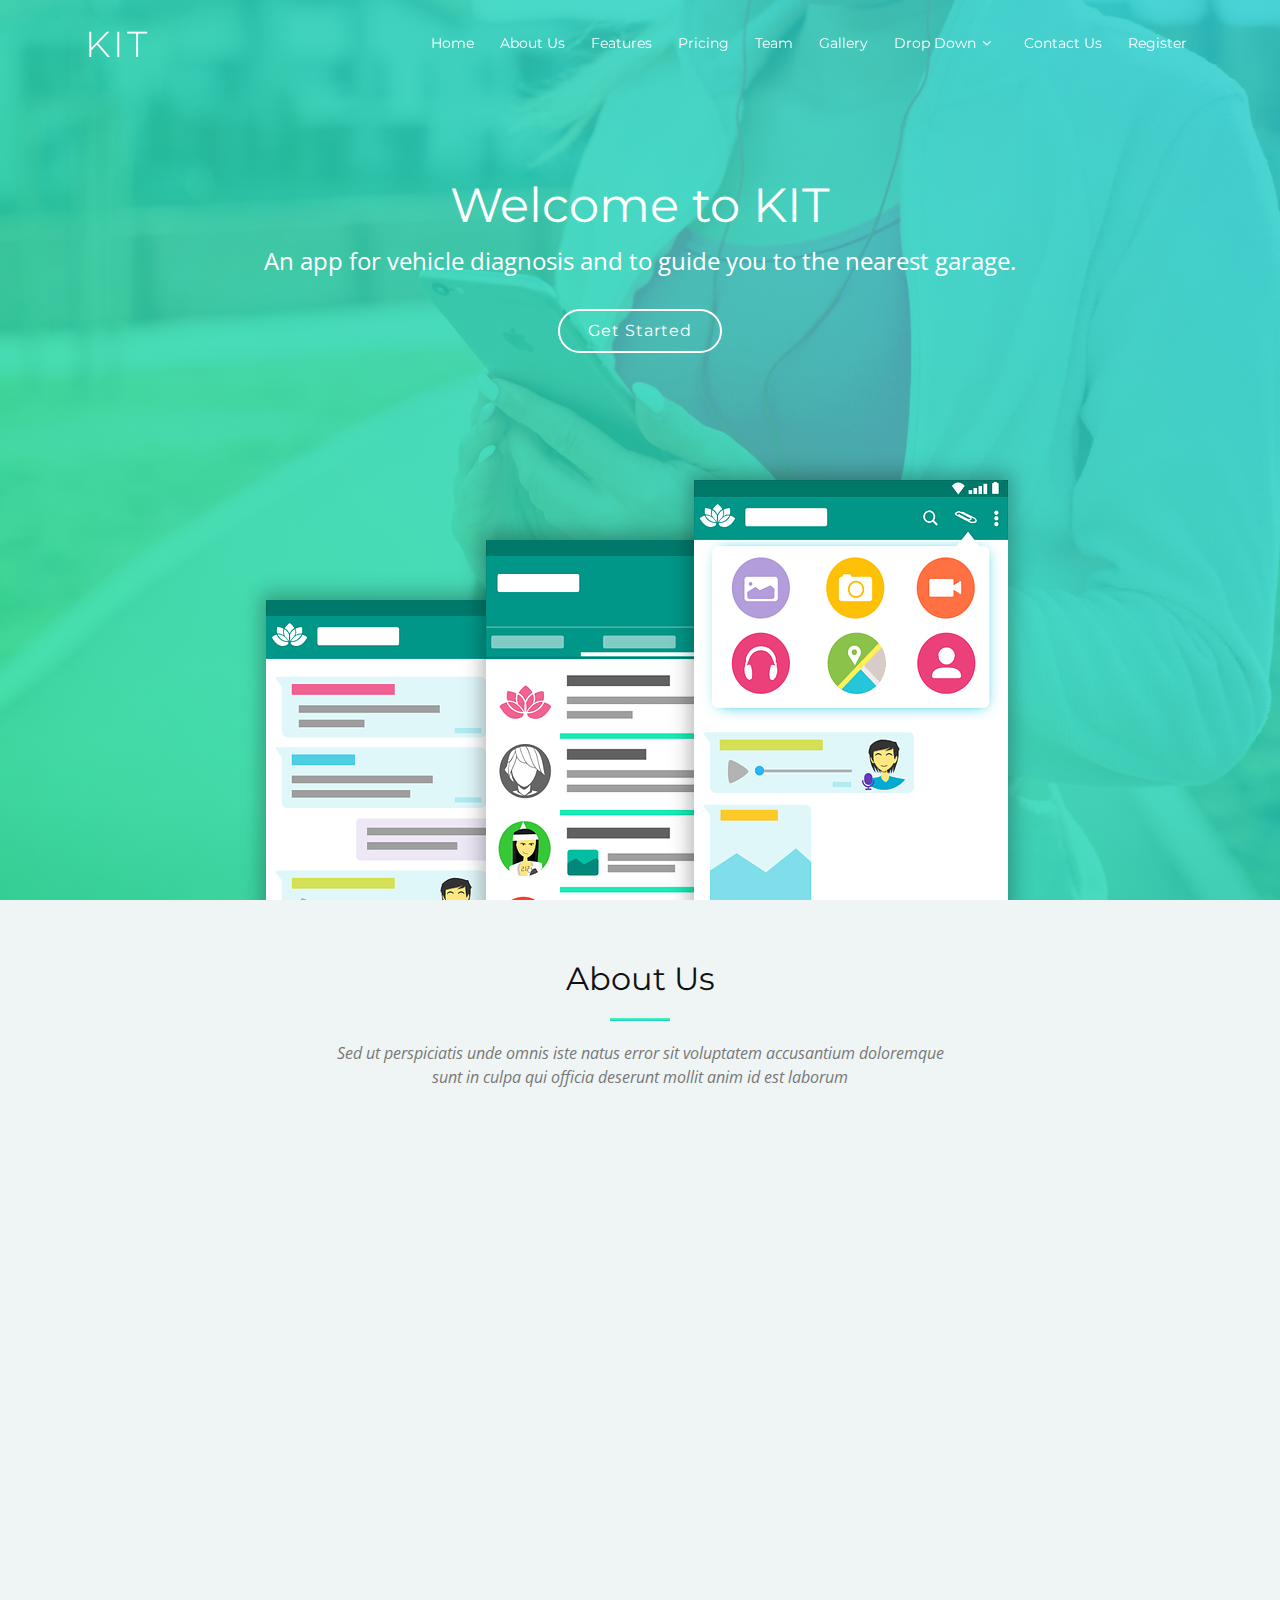
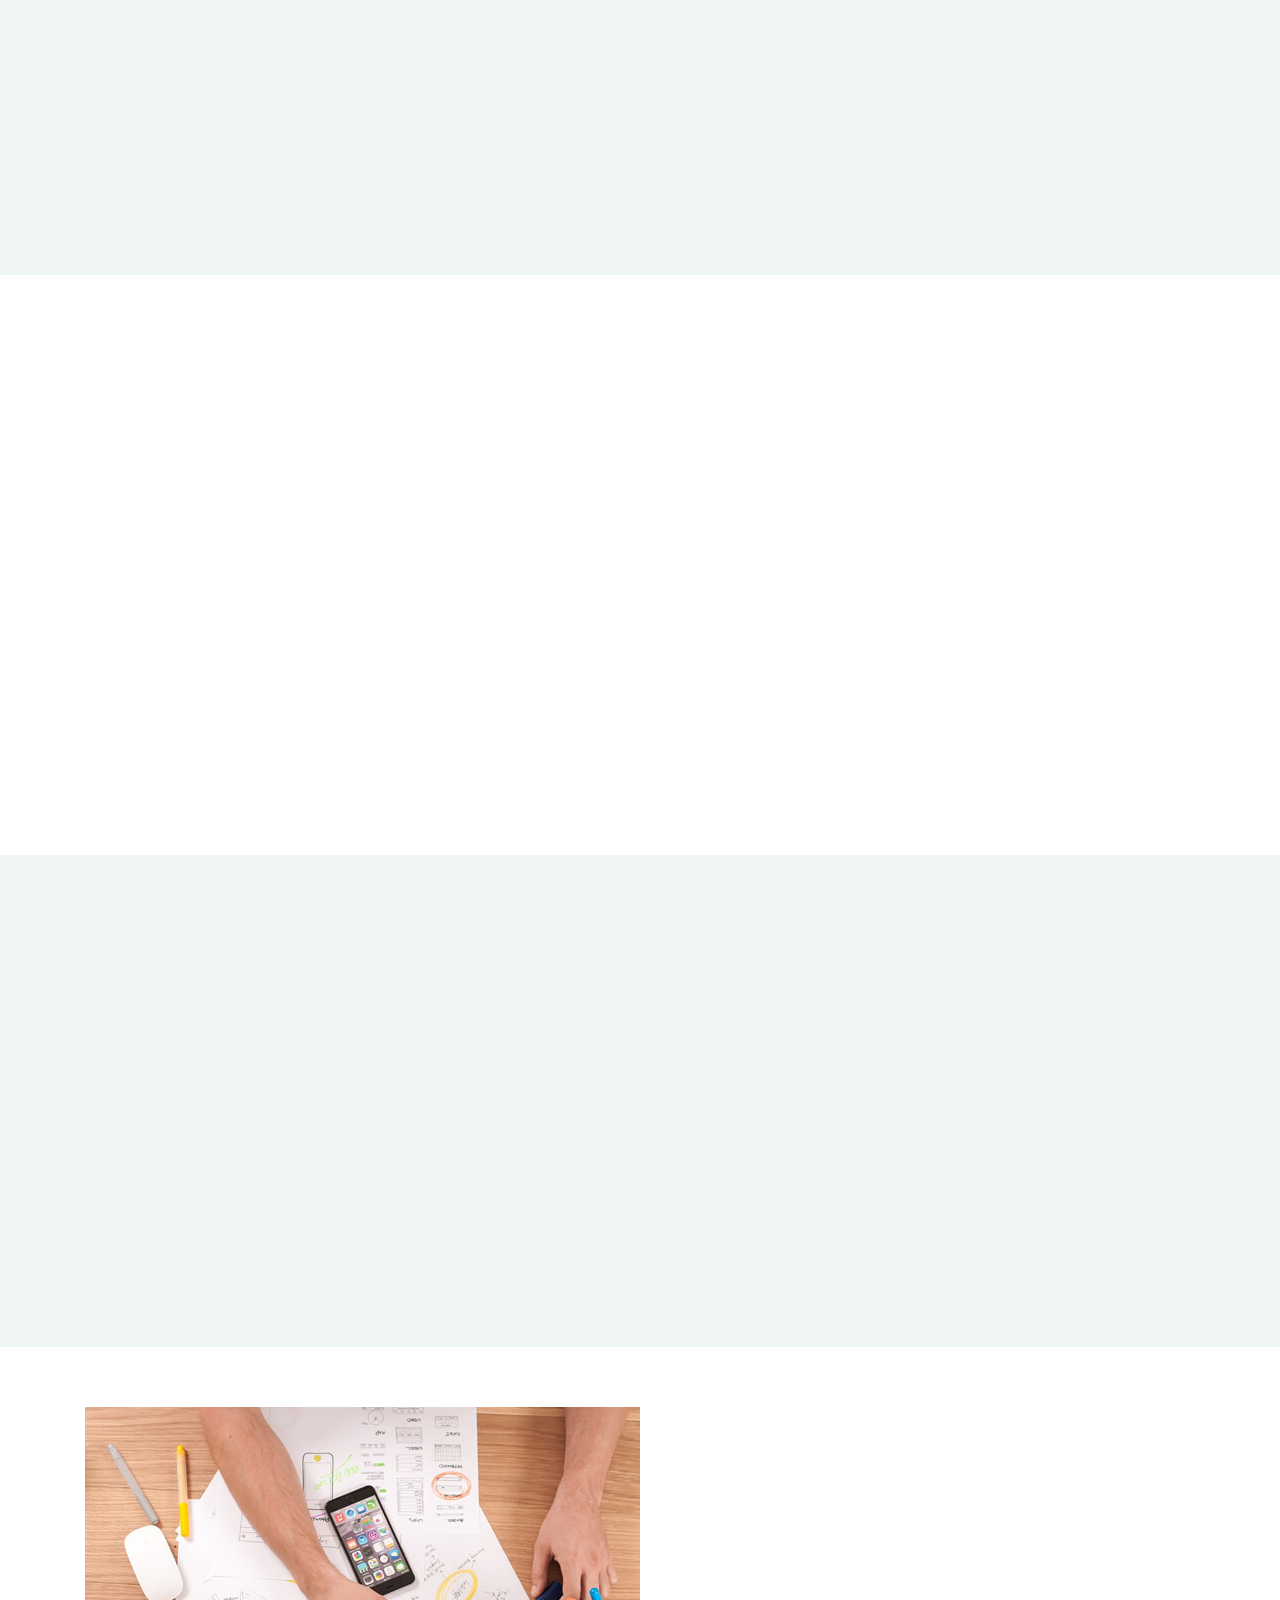
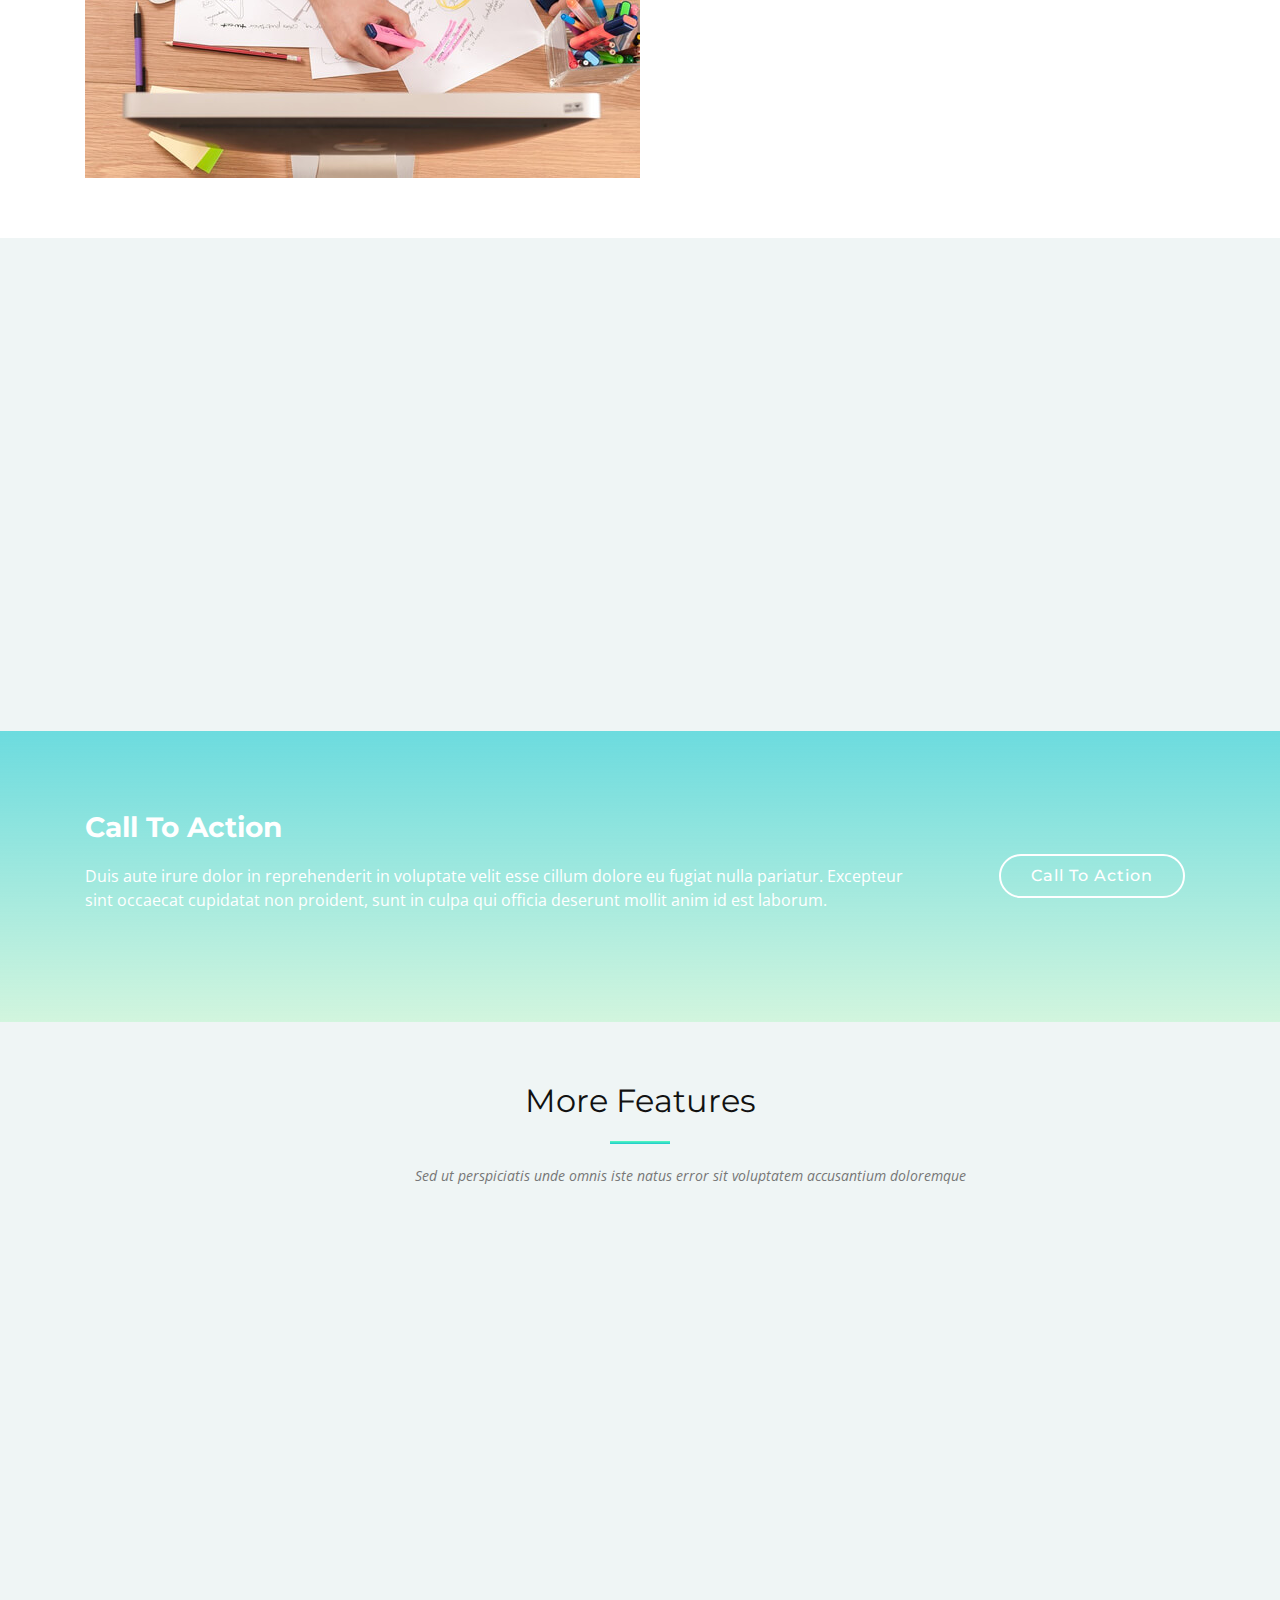
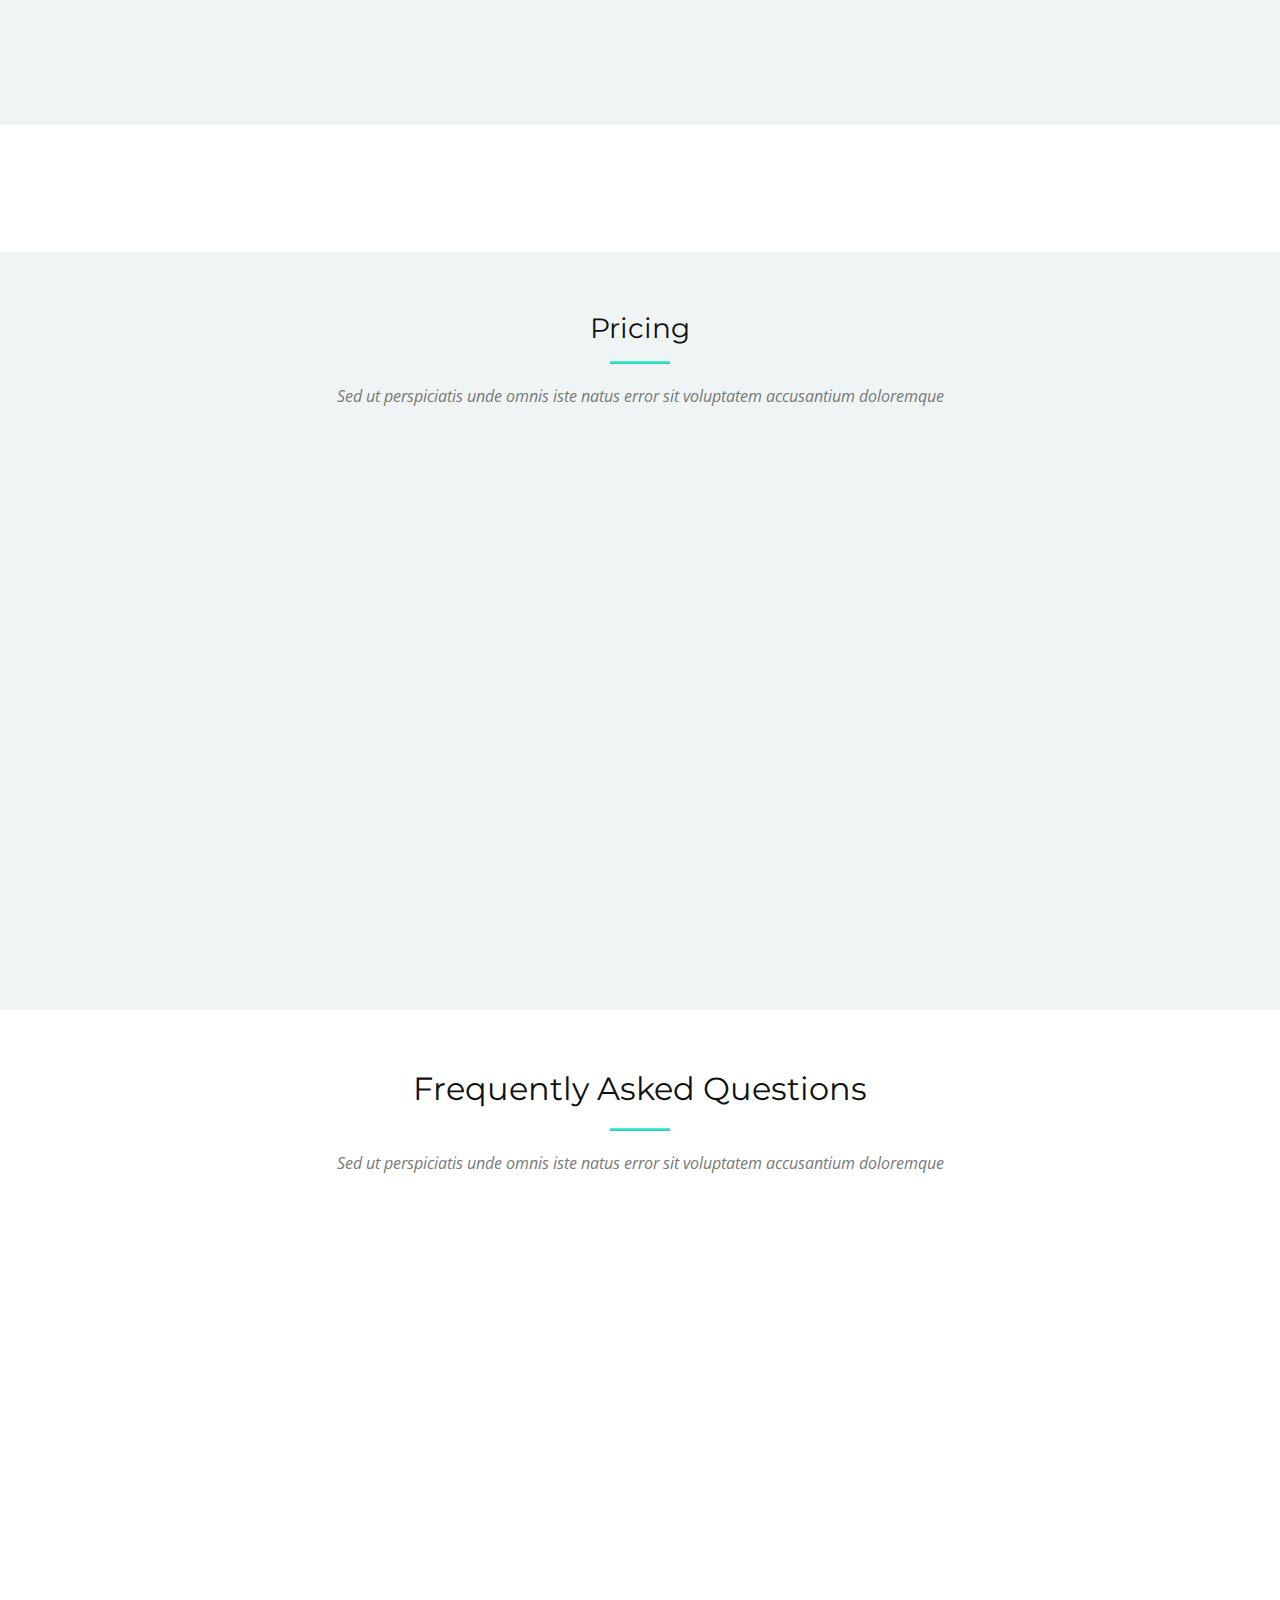
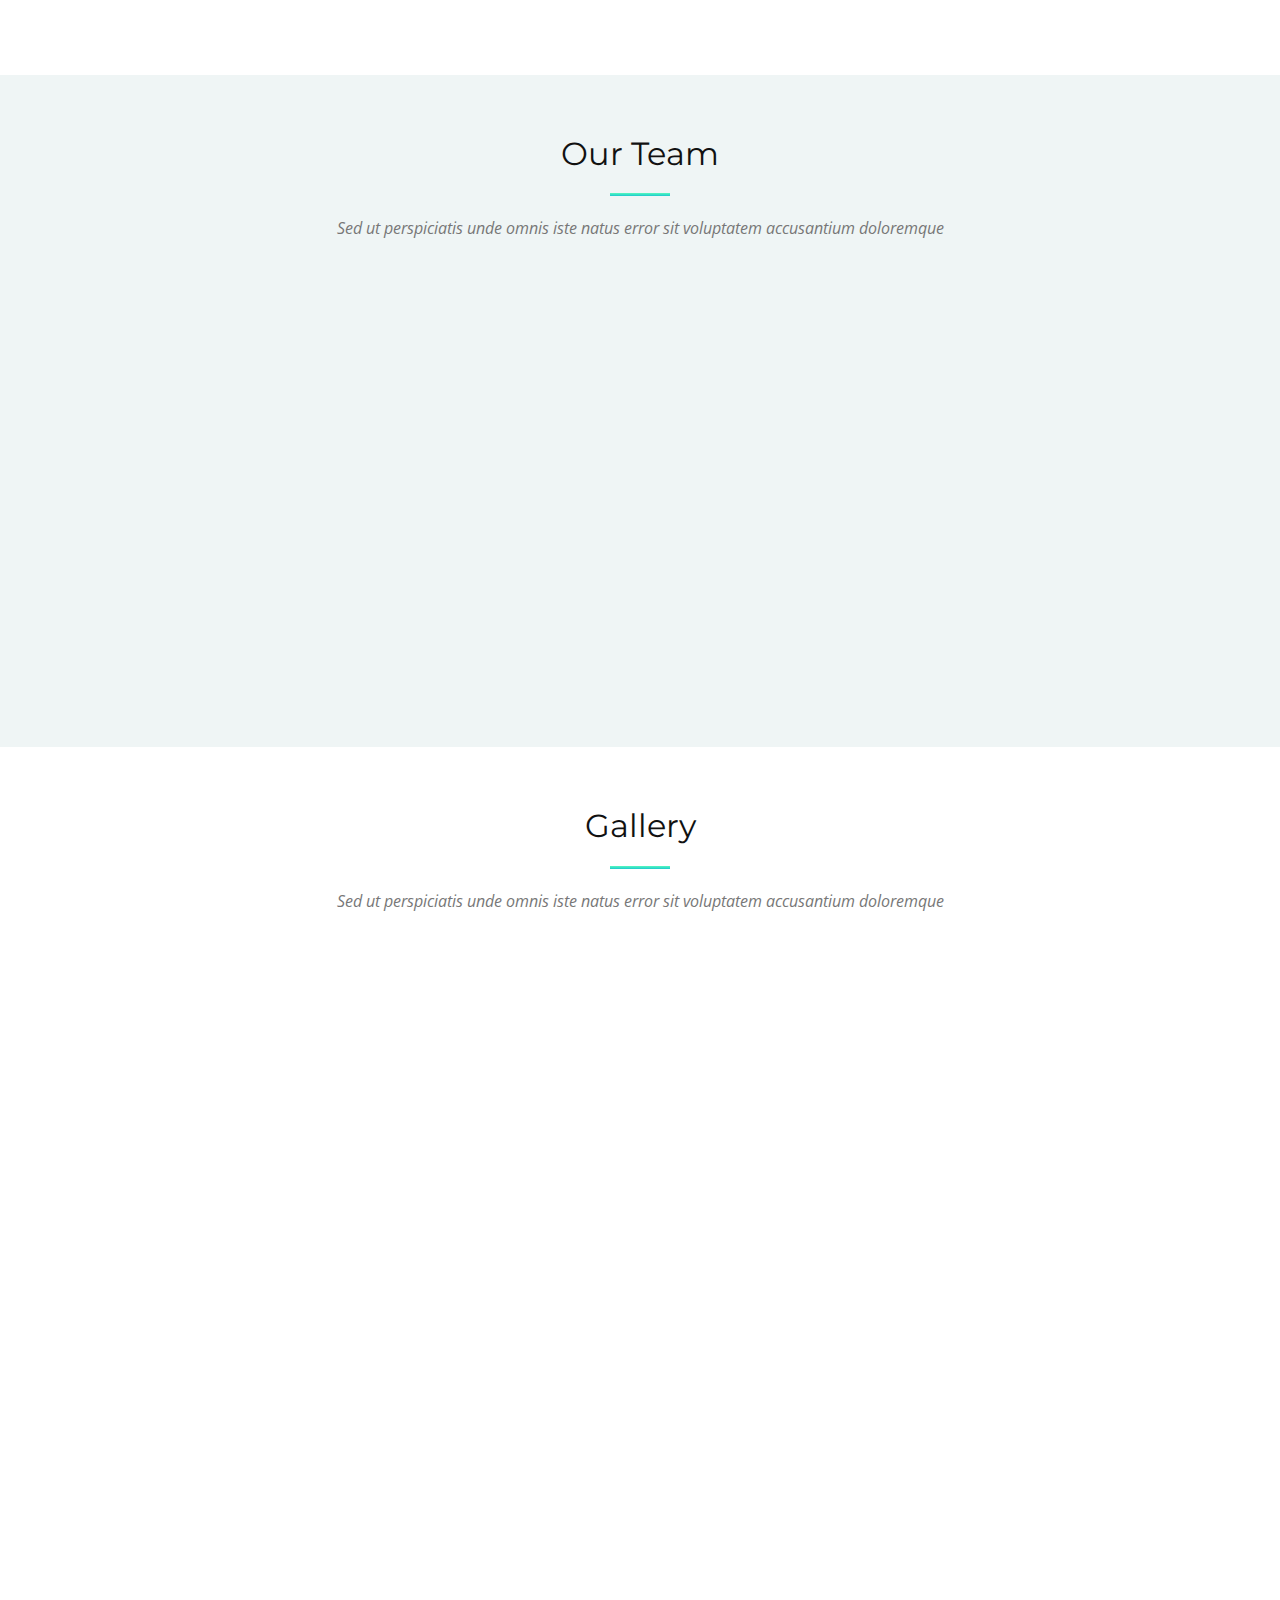
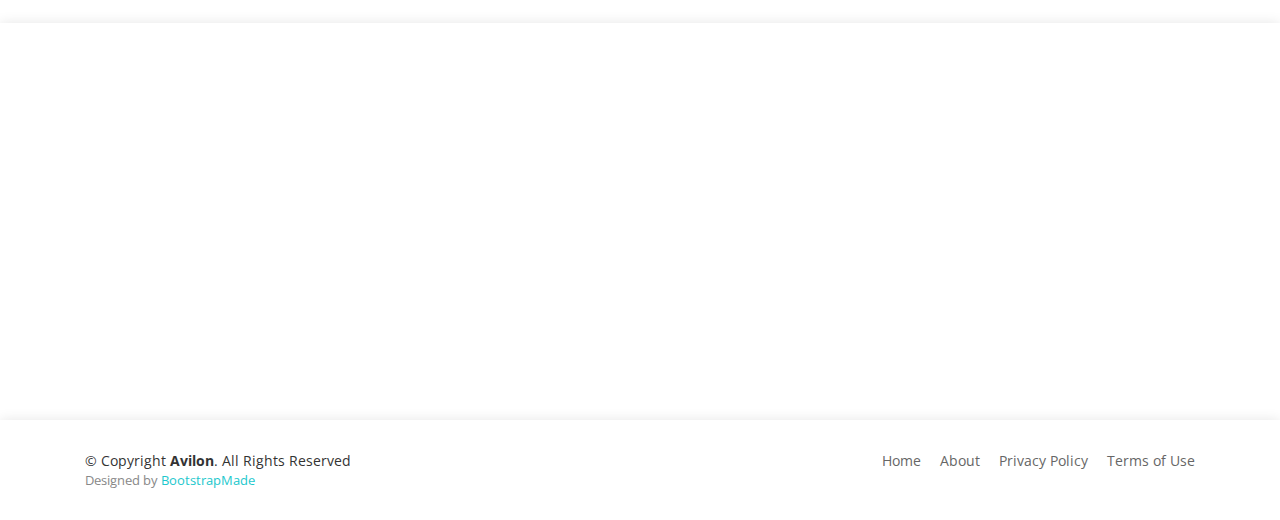
==== commit bef5e68e: "Template edit" ====
--- a/index.html
+++ b/index.html
@@ -2,7 +2,7 @@
 <html lang="en">
 <head>
   <meta charset="utf-8">
-  <title>Avilon Bootstrap Template</title>
+  <title>KIT</title>
   <meta content="width=device-width, initial-scale=1.0" name="viewport">
   <meta content="" name="keywords">
   <meta content="" name="description">
@@ -43,7 +43,7 @@
     <div class="container">
 
       <div id="logo" class="pull-left">
-        <h1><a href="#intro" class="scrollto">Avilon</a></h1>
+        <h1><a href="#intro" class="scrollto">KIT</a></h1>
         <!-- Uncomment below if you prefer to use an image logo -->
         <!-- <a href="#intro"><img src="img/logo.png" alt="" title=""></a> -->
       </div>
@@ -74,6 +74,7 @@
             </ul>
           </li>
           <li><a href="#contact">Contact Us</a></li>
+          <li><a href="#register">Register</a></li>
         </ul>
       </nav><!-- #nav-menu-container -->
     </div>
@@ -85,8 +86,8 @@
   <section id="intro">
 
     <div class="intro-text">
-      <h2>Welcome to Avilon</h2>
-      <p>We are team of talanted designers making websites with Bootstrap</p>
+      <h2>Welcome to KIT</h2>
+      <p>An app for vehicle diagnosis and to guide you to the nearest garage.</p>
       <a href="#about" class="btn-get-started scrollto">Get Started</a>
     </div>
 
@@ -184,7 +185,7 @@
                 <h4 class="title"><a href="">Dolor Sitema</a></h4>
                 <p class="description">Minim veniam, quis nostrud exercitation ullamco laboris nisi ut aliquip ex ea commodo consequat tarad limino ata noble dynala mark.</p>
               </div>
-              <div class="col-lg-6 col-md-6 box wow fadeInRight data-wow-delay="0.2s">
+              <div class="col-lg-6 col-md-6 box wow fadeInRight data-wow-delay="0.2s>
                 <div class="icon"><i class="ion-social-buffer-outline"></i></div>
                 <h4 class="title"><a href="">Sed ut perspiciatis</a></h4>
                 <p class="description">Duis aute irure dolor in reprehenderit in voluptate velit esse cillum dolore eu fugiat nulla pariatur teleca starter sinode park ledo.</p>
@@ -763,7 +764,22 @@
   <script src="contactform/contactform.js"></script>
 
   <!-- Template Main Javascript File -->
-  <script src="js/main.js"></script>
+  <script src="js/main.js">
+
+  <script src="https://www.gstatic.com/firebasejs/5.0.4/firebase.js"></script>
+  <script>
+    // Initialize Firebase
+    var config = {
+      apiKey: "AIzaSyC1O0Wm91aQ1pP_y7tTkjDR5WwlF21H2XE",
+      authDomain: "kit-web-app.firebaseapp.com",
+      databaseURL: "https://kit-web-app.firebaseio.com",
+      projectId: "kit-web-app",
+      storageBucket: "kit-web-app.appspot.com",
+      messagingSenderId: "715230902142"
+    };
+    firebase.initializeApp(config);
+  </script>
+  </script>
 
 </body>
 </html>
